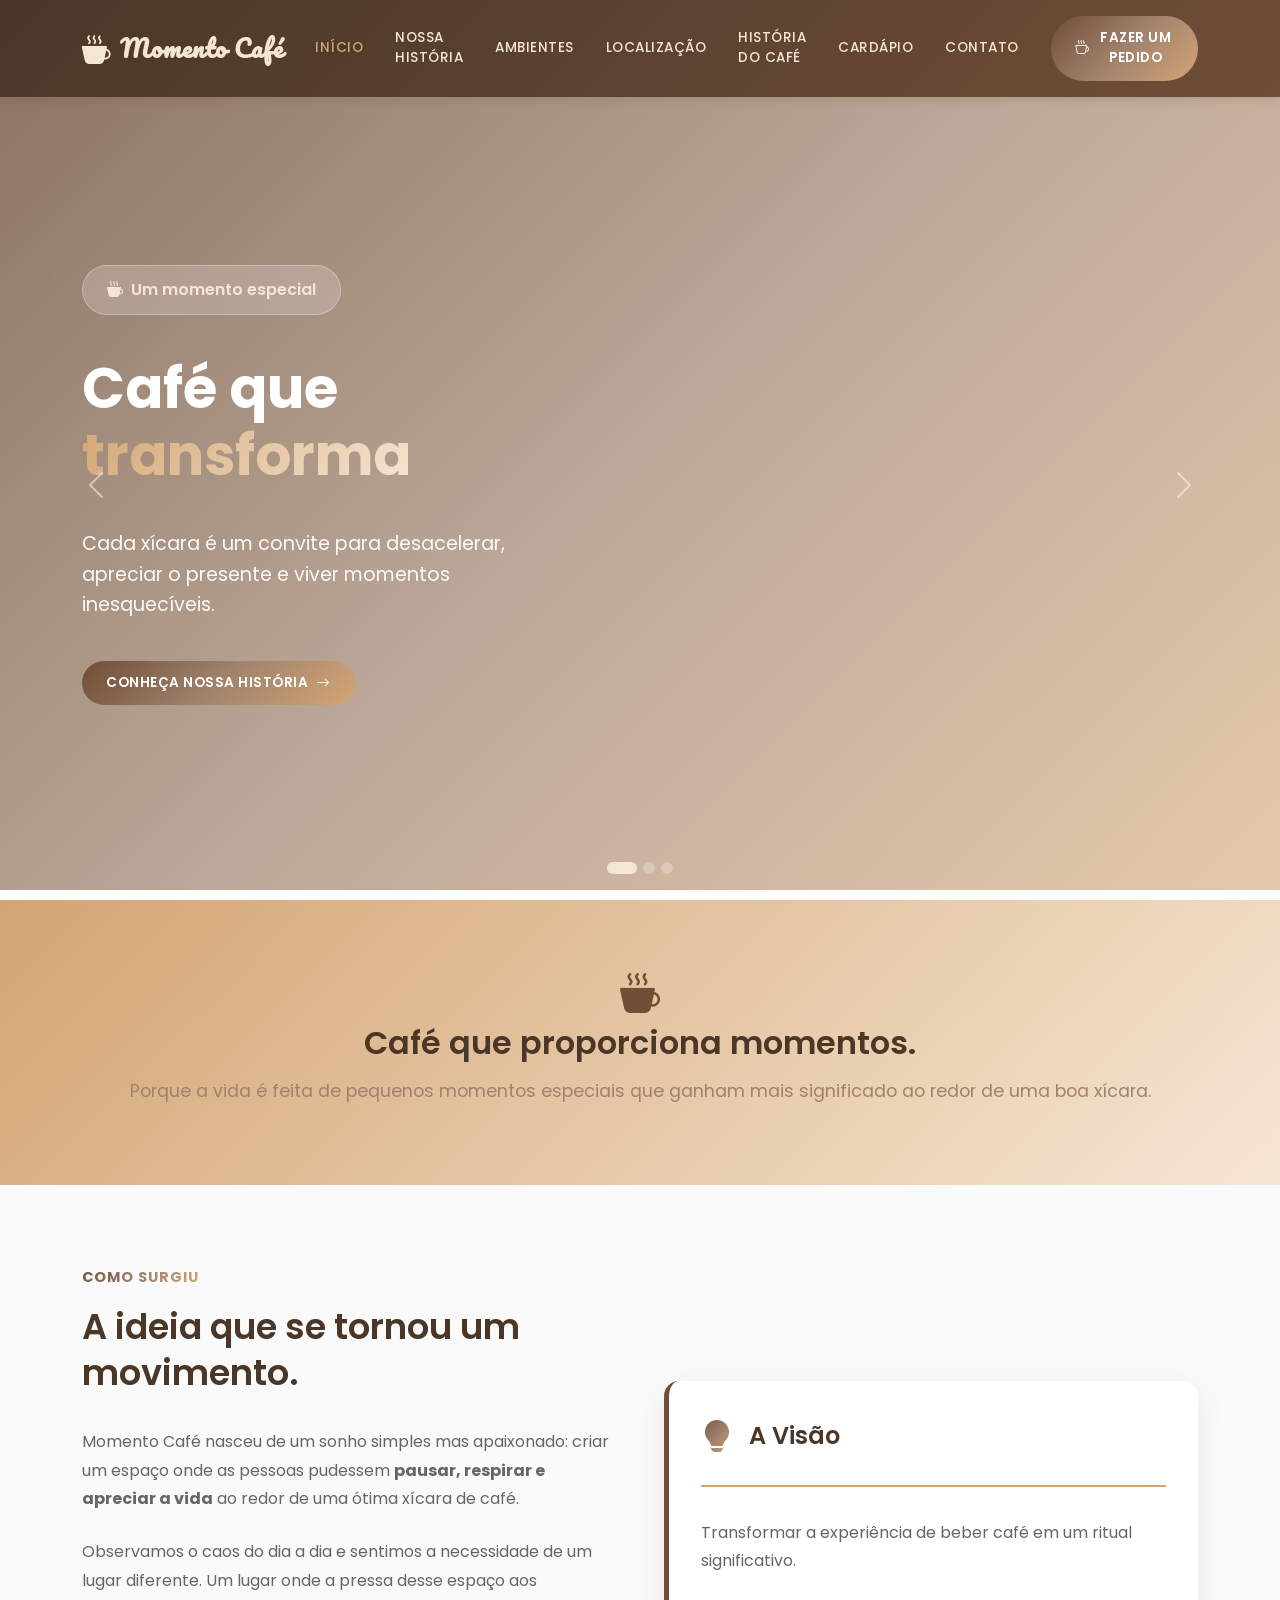
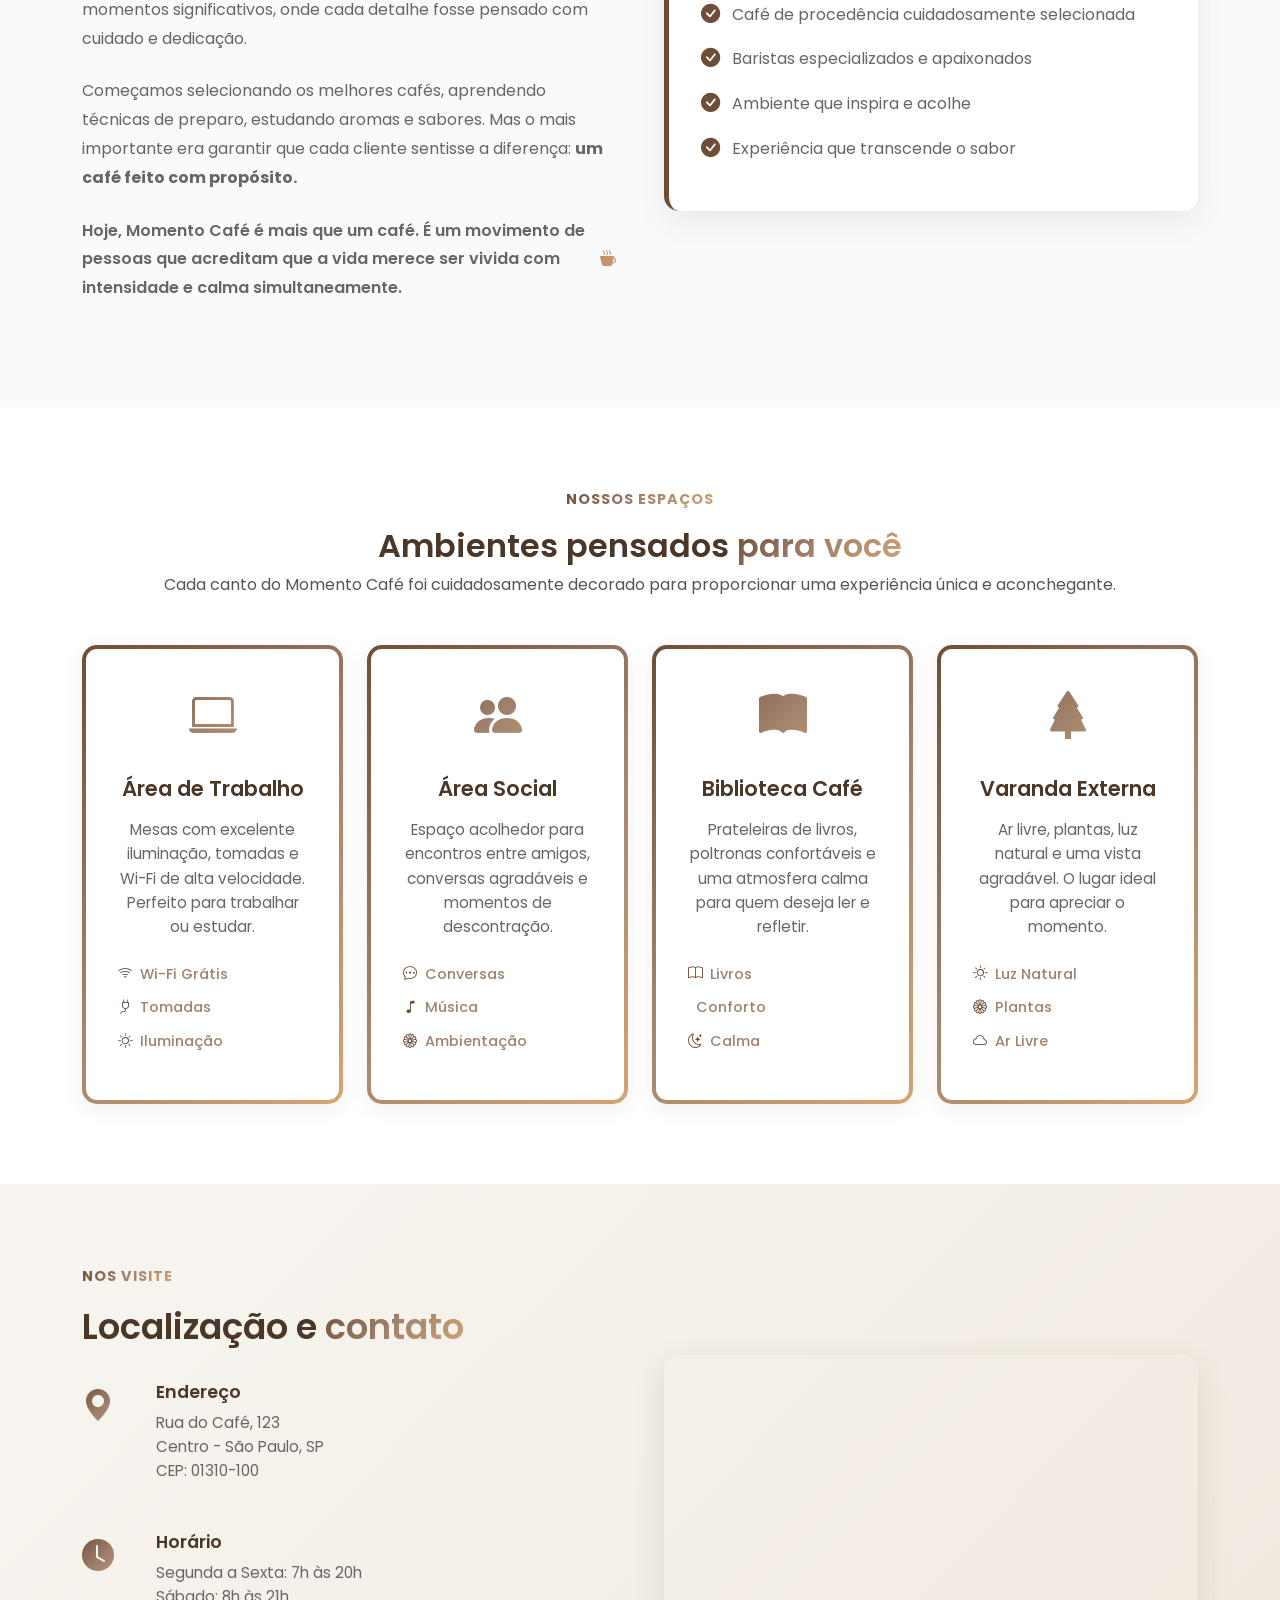
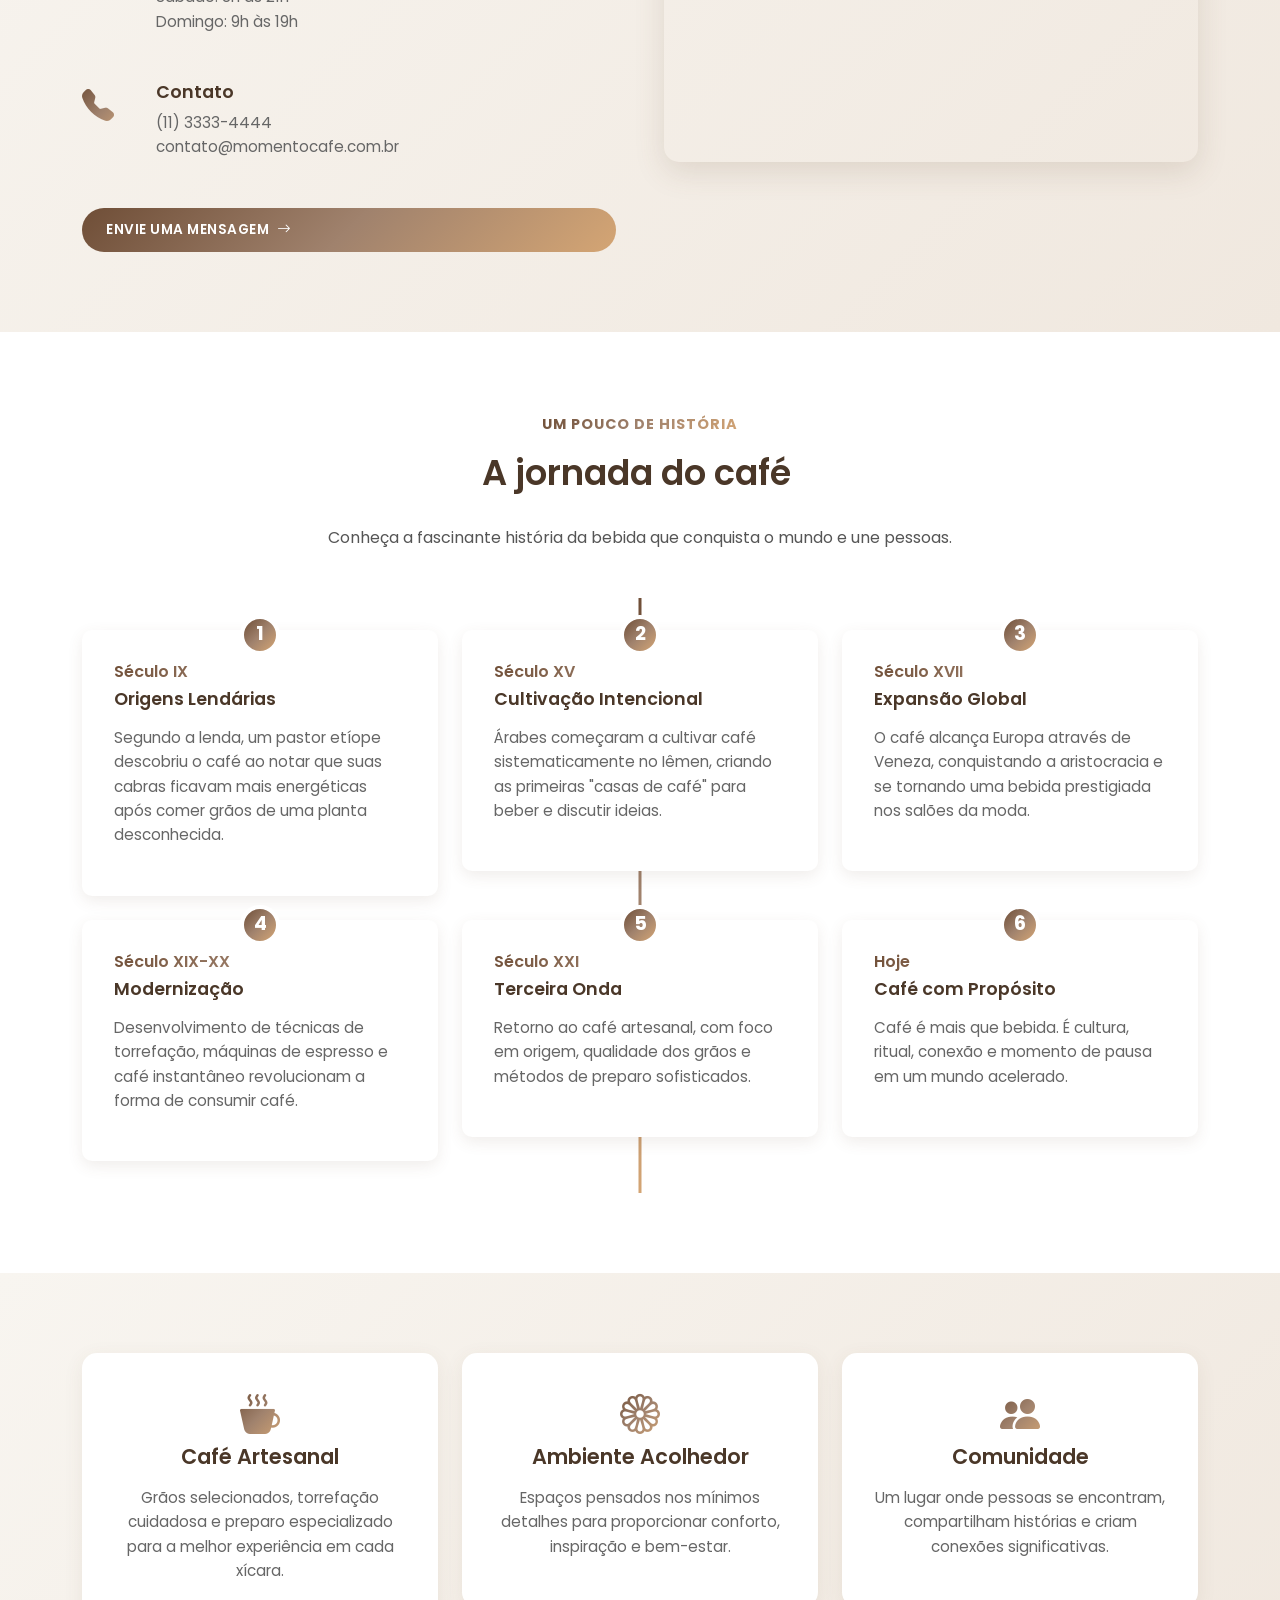
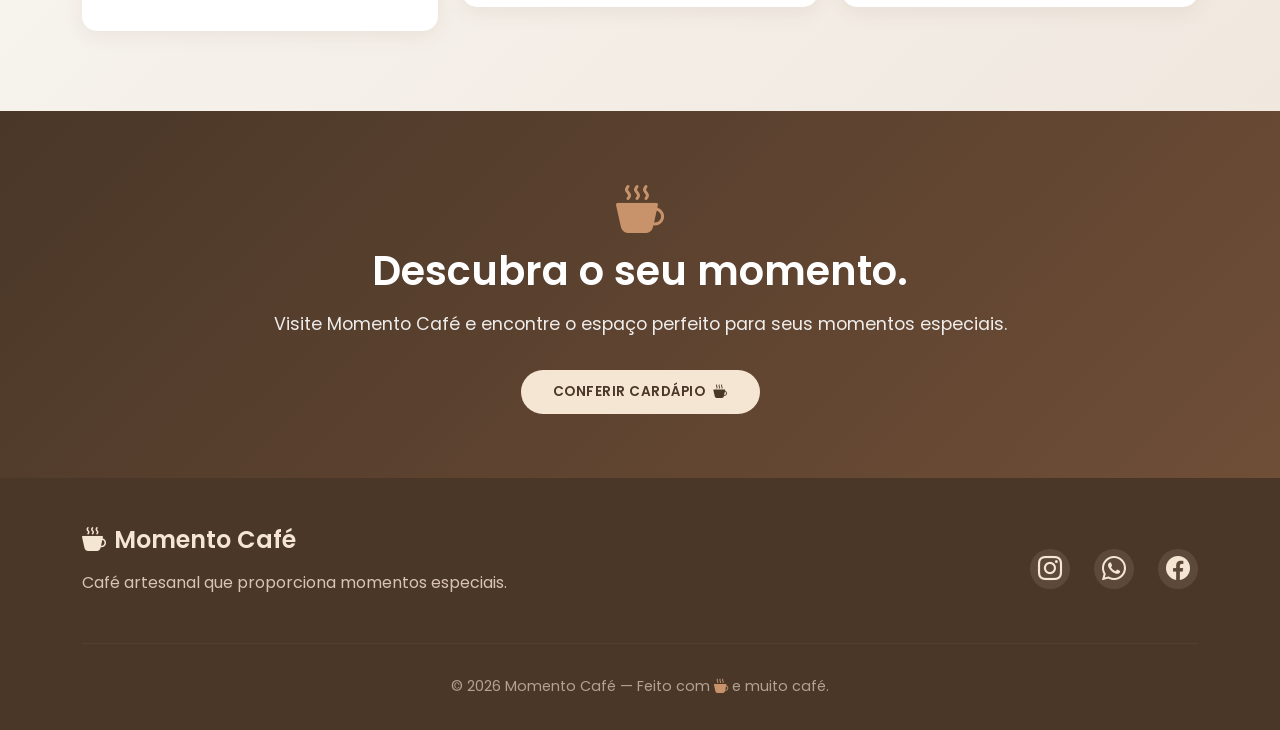
==== src/main/resources/index.html @ 9b279809 "Primeiro commit" ====
<!DOCTYPE html>
<html lang="pt-br">

<head>
  <meta charset="UTF-8">
  <meta name="viewport" content="width=device-width, initial-scale=1.0">
  <link rel="icon" type="image/png" href="../resources/static/img/logo_transparente.png">
  <title>Momento Café | Café Especial</title>

  <!-- Bootstrap -->
  <link href="https://cdn.jsdelivr.net/npm/bootstrap@5.3.8/dist/css/bootstrap.min.css" rel="stylesheet">

  <!-- Bootstrap Icons -->
  <link rel="stylesheet" href="https://cdn.jsdelivr.net/npm/bootstrap-icons@1.11.3/font/bootstrap-icons.min.css">

  <!-- Google Fonts -->
  <link rel="preconnect" href="https://fonts.googleapis.com">
  <link rel="preconnect" href="https://fonts.gstatic.com" crossorigin>

  <link href="https://fonts.googleapis.com/css2?family=Pacifico&family=Poppins:wght@300;400;500;600;700&display=swap"
    rel="stylesheet">

  <!-- CSS -->
  <link rel="stylesheet" href="../resources/static/css/style.css">
</head>

<body>

  <!-- ================= NAVBAR ================= -->

  <nav class="navbar navbar-expand-lg fixed-top navbar-cafe">
    <div class="container">

      <a class="navbar-brand" href="#">
        <i class="bi bi-cup-hot-fill"></i>
        Momento Café
      </a>

      <button class="navbar-toggler" type="button" data-bs-toggle="collapse" data-bs-target="#menu">

        <span class="navbar-toggler-icon"></span>

      </button>

      <div class="collapse navbar-collapse" id="menu">

        <ul class="navbar-nav ms-auto align-items-lg-center">

          <li class="nav-item">
            <a class="nav-link active" href="#inicio">
              Início
            </a>
          </li>

          <li class="nav-item">
            <a class="nav-link" href="#nossa-historia">
              Nossa História
            </a>
          </li>

          <li class="nav-item">
            <a class="nav-link" href="#ambientes">
              Ambientes
            </a>
          </li>

          <li class="nav-item">
            <a class="nav-link" href="#localizacao">
              Localização
            </a>
          </li>

          <li class="nav-item">
            <a class="nav-link" href="#historia-cafe">
              História do Café
            </a>
          </li>

          <li class="nav-item">
            <a class="nav-link" href="cardapio.html">
              Cardápio
            </a>
          </li>

          <li class="nav-item">
            <a class="nav-link" href="contato.html">
              Contato
            </a>
          </li>

        </ul>

        <a href="cardapio.html" class="btn btn-cafe ms-lg-3">
          <i class="bi bi-cup-hot"></i>
          Fazer um pedido
        </a>

      </div>

    </div>
  </nav>


  <!-- ================= CARROSSEL ================= -->

  <section id="inicio" class="hero hero-cafe">

    <div id="carouselMomento" class="carousel slide carousel-fade" data-bs-ride="carousel">

      <!-- Indicadores -->

      <div class="carousel-indicators">

        <button type="button" data-bs-target="#carouselMomento" data-bs-slide-to="0" class="active">
        </button>

        <button type="button" data-bs-target="#carouselMomento" data-bs-slide-to="1">
        </button>

        <button type="button" data-bs-target="#carouselMomento" data-bs-slide-to="2">
        </button>

      </div>


      <!-- Slides -->

      <div class="carousel-inner">

        <!-- SLIDE 1 -->

        <div class="carousel-item active slide-cafe-1">

          <div class="container">

            <div class="hero-content">

              <span class="mini-title">
                <i class="bi bi-cup-hot-fill"></i>
                Um momento especial
              </span>

              <h1>
                Café que
                <span>transforma</span>
              </h1>

              <p>
                Cada xícara é um convite para desacelerar,
                apreciar o presente e viver momentos
                inesquecíveis.
              </p>

              <a href="#nossa-historia" class="btn btn-cafe btn-lg">
                Conheça nossa história
                <i class="bi bi-arrow-right"></i>
              </a>

            </div>

          </div>

        </div>


        <!-- SLIDE 2 -->

        <div class="carousel-item slide-cafe-2">

          <div class="container">

            <div class="hero-content">

              <span class="mini-title">
                <i class="bi bi-leaf-fill"></i>
                Qualidade premium
              </span>

              <h1>
                Café artesanal
                <span>para você</span>
              </h1>

              <p>
                Grãos selecionados e torrefação perfeita
                para garantir a melhor experiência em
                cada gole.
              </p>

              <a href="cardapio.html" class="btn btn-cafe btn-lg">
                Ver cardápio
                <i class="bi bi-cup-hot"></i>
              </a>

            </div>

          </div>

        </div>


        <!-- SLIDE 3 -->

        <div class="carousel-item slide-cafe-3">

          <div class="container">

            <div class="hero-content">

              <span class="mini-title">
                <i class="bi bi-house-fill"></i>
                Ambiente aconchegante
              </span>

              <h1>
                Seu espaço
                <span>favorito</span>
              </h1>

              <p>
                Um lugar pensado para você trabalhar,
                encontrar amigos e apreciar um bom café
                em ambiente acolhedor.
              </p>

              <a href="#ambientes" class="btn btn-cafe btn-lg">
                Conheça nossos espaços
                <i class="bi bi-arrow-right"></i>
              </a>

            </div>

          </div>

        </div>

      </div>


      <!-- Controles -->

      <button class="carousel-control-prev" type="button" data-bs-target="#carouselMomento" data-bs-slide="prev">

        <span class="carousel-control-prev-icon"></span>

      </button>

      <button class="carousel-control-next" type="button" data-bs-target="#carouselMomento" data-bs-slide="next">

        <span class="carousel-control-next-icon"></span>

      </button>

    </div>

  </section>


  <!-- ================= FRASE ================= -->

  <section class="frase frase-cafe">

    <div class="container text-center">

      <i class="bi bi-cup-hot-fill heart-icon"></i>

      <h2>
        Café que proporciona momentos.
      </h2>

      <p>
        Porque a vida é feita de pequenos momentos especiais
        que ganham mais significado ao redor de uma boa xícara.
      </p>

    </div>

  </section>


  <!-- ================= COMO SURGIU A IDEIA ================= -->

  <section id="nossa-historia" class="como-surgiu">

    <div class="container">

      <div class="row align-items-center g-5">

        <div class="col-lg-6">

          <span class="section-title">
            Como surgiu
          </span>

          <h2>
            A ideia que se tornou
            um movimento.
          </h2>

          <p>
            Momento Café nasceu de um sonho simples mas apaixonado:
            criar um espaço onde as pessoas pudessem <strong>pausar,
              respirar e apreciar a vida</strong> ao redor de uma
            ótima xícara de café.
          </p>

          <p>
            Observamos o caos do dia a dia e sentimos a necessidade
            de um lugar diferente. Um lugar onde a pressa desse espaço
            aos momentos significativos, onde cada detalhe fosse
            pensado com cuidado e dedicação.
          </p>

          <p>
            Começamos selecionando os melhores cafés, aprendendo
            técnicas de preparo, estudando aromas e sabores. Mas o
            mais importante era garantir que cada cliente sentisse
            a diferença: <strong>um café feito com propósito.</strong>
          </p>

          <p class="historia-final">
            Hoje, Momento Café é mais que um café. É um movimento
            de pessoas que acreditam que a vida merece ser vivida
            com intensidade e calma simultaneamente.
            <i class="bi bi-cup-hot-fill"></i>
          </p>

        </div>


        <div class="col-lg-6">

          <div class="idea-card">

            <div class="idea-header">

              <i class="bi bi-lightbulb-fill"></i>

              <h3>A Visão</h3>

            </div>

            <div class="idea-content">

              <p>
                Transformar a experiência de beber café
                em um ritual significativo.
              </p>

              <ul class="idea-list">

                <li>
                  <i class="bi bi-check-circle-fill"></i>
                  Café de procedência cuidadosamente selecionada
                </li>

                <li>
                  <i class="bi bi-check-circle-fill"></i>
                  Baristas especializados e apaixonados
                </li>

                <li>
                  <i class="bi bi-check-circle-fill"></i>
                  Ambiente que inspira e acolhe
                </li>

                <li>
                  <i class="bi bi-check-circle-fill"></i>
                  Experiência que transcende o sabor
                </li>

              </ul>

            </div>

          </div>

        </div>

      </div>

    </div>

  </section>


  <!-- ================= AMBIENTES ================= -->

  <section id="ambientes" class="ambientes">

    <div class="container">

      <div class="text-center mb-5">

        <span class="section-title">
          Nossos espaços
        </span>

        <h2>
          Ambientes pensados
          <span>para você</span>
        </h2>

        <p>
          Cada canto do Momento Café foi cuidadosamente decorado
          para proporcionar uma experiência única e aconchegante.
        </p>

      </div>


      <div class="row g-4">

        <!-- AMBIENTE 1 -->

        <div class="col-md-6 col-lg-3">

          <div class="ambiente-card">

            <div class="ambiente-icon">
              <i class="bi bi-laptop"></i>
            </div>

            <h3>
              Área de Trabalho
            </h3>

            <p>
              Mesas com excelente iluminação, tomadas
              e Wi-Fi de alta velocidade. Perfeito para
              trabalhar ou estudar.
            </p>

            <ul class="ambiente-features">
              <li><i class="bi bi-wifi"></i> Wi-Fi Grátis</li>
              <li><i class="bi bi-plug"></i> Tomadas</li>
              <li><i class="bi bi-brightness-high"></i> Iluminação</li>
            </ul>

          </div>

        </div>


        <!-- AMBIENTE 2 -->

        <div class="col-md-6 col-lg-3">

          <div class="ambiente-card">

            <div class="ambiente-icon">
              <i class="bi bi-people-fill"></i>
            </div>

            <h3>
              Área Social
            </h3>

            <p>
              Espaço acolhedor para encontros entre amigos,
              conversas agradáveis e momentos de descontração.
            </p>

            <ul class="ambiente-features">
              <li><i class="bi bi-chat-dots"></i> Conversas</li>
              <li><i class="bi bi-music-note"></i> Música</li>
              <li><i class="bi bi-flower1"></i> Ambientação</li>
            </ul>

          </div>

        </div>


        <!-- AMBIENTE 3 -->

        <div class="col-md-6 col-lg-3">

          <div class="ambiente-card">

            <div class="ambiente-icon">
              <i class="bi bi-book-fill"></i>
            </div>

            <h3>
              Biblioteca Café
            </h3>

            <p>
              Prateleiras de livros, poltronas confortáveis
              e uma atmosfera calma para quem deseja ler
              e refletir.
            </p>

            <ul class="ambiente-features">
              <li><i class="bi bi-book"></i> Livros</li>
              <li><i class="bi bi-armchair"></i> Conforto</li>
              <li><i class="bi bi-moon-stars"></i> Calma</li>
            </ul>

          </div>

        </div>


        <!-- AMBIENTE 4 -->

        <div class="col-md-6 col-lg-3">

          <div class="ambiente-card">

            <div class="ambiente-icon">
              <i class="bi bi-tree-fill"></i>
            </div>

            <h3>
              Varanda Externa
            </h3>

            <p>
              Ar livre, plantas, luz natural e uma vista
              agradável. O lugar ideal para apreciar
              o momento.
            </p>

            <ul class="ambiente-features">
              <li><i class="bi bi-sun"></i> Luz Natural</li>
              <li><i class="bi bi-flower1"></i> Plantas</li>
              <li><i class="bi bi-cloud"></i> Ar Livre</li>
            </ul>

          </div>

        </div>

      </div>

    </div>

  </section>


  <!-- ================= LOCALIZAÇÃO ================= -->

  <section id="localizacao" class="localizacao">

    <div class="container">

      <div class="row align-items-center g-5">

        <div class="col-lg-6">

          <span class="section-title">
            Nos visite
          </span>

          <h2>
            Localização e
            <span>contato</span>
          </h2>

          <div class="localizacao-info">

            <div class="info-item">

              <div class="info-icon">
                <i class="bi bi-geo-alt-fill"></i>
              </div>

              <div class="info-content">

                <h4>Endereço</h4>

                <p>
                  Rua do Café, 123<br>
                  Centro - São Paulo, SP<br>
                  CEP: 01310-100
                </p>

              </div>

            </div>

            <div class="info-item">

              <div class="info-icon">
                <i class="bi bi-clock-fill"></i>
              </div>

              <div class="info-content">

                <h4>Horário</h4>

                <p>
                  Segunda a Sexta: 7h às 20h<br>
                  Sábado: 8h às 21h<br>
                  Domingo: 9h às 19h
                </p>

              </div>

            </div>

            <div class="info-item">

              <div class="info-icon">
                <i class="bi bi-telephone-fill"></i>
              </div>

              <div class="info-content">

                <h4>Contato</h4>

                <p>
                  (11) 3333-4444<br>
                  contato@momentocafe.com.br
                </p>

              </div>

            </div>

          </div>

          <a href="contato.html" class="btn btn-cafe mt-4">
            Envie uma mensagem
            <i class="bi bi-arrow-right"></i>
          </a>

        </div>

        <div class="col-lg-6">

          <div class="mapa-container">

            <iframe
              src="https://www.google.com/maps/embed?pb=!1m18!1m12!1m3!1d3657.1975310340857!2d-46.65396!3d-23.550520!2m3!1f0!2f0!3f0!3m2!1i1024!2i768!4f13.1!3m3!1m2!1s0x94ce59c8da0330ab%3A0x0!2sMomento%20Caf%C3%A9!5e0!3m2!1spt-BR!2sbr!4v1234567890123"
              width="100%" height="400" style="border:0; border-radius: 10px;" allowfullscreen="" loading="lazy"
              referrerpolicy="no-referrer-when-downgrade">
            </iframe>

          </div>

        </div>

      </div>

    </div>

  </section>


  <!-- ================= HISTÓRIA DO CAFÉ ================= -->

  <section id="historia-cafe" class="historia-cafe">

    <div class="container">

      <div class="text-center mb-5">

        <span class="section-title">
          Um pouco de história
        </span>

        <h2>
          A jornada do café
          <i class="bi bi-leaf-fill"></i>
        </h2>

        <p>
          Conheça a fascinante história da bebida que conquista
          o mundo e une pessoas.
        </p>

      </div>

      <div class="timeline-wrapper">
        <div class="timeline-line"></div>
        <div class="row g-4">

          <!-- TIMELINE ITEM 1 -->

          <div class="col-md-6 col-lg-4">

            <div class="timeline-item">

              <div class="timeline-number">1</div>

              <div class="timeline-content">

                <h3>Século IX</h3>

                <h4>Origens Lendárias</h4>

                <p>
                  Segundo a lenda, um pastor etíope
                  descobriu o café ao notar que suas
                  cabras ficavam mais energéticas após
                  comer grãos de uma planta desconhecida.
                </p>

              </div>

            </div>

          </div>

          <!-- TIMELINE ITEM 2 -->

          <div class="col-md-6 col-lg-4">

            <div class="timeline-item">

              <div class="timeline-number">2</div>

              <div class="timeline-content">

                <h3>Século XV</h3>

                <h4>Cultivação Intencional</h4>

                <p>
                  Árabes começaram a cultivar café
                  sistematicamente no Iêmen, criando
                  as primeiras "casas de café" para
                  beber e discutir ideias.
                </p>

              </div>

            </div>

          </div>

          <!-- TIMELINE ITEM 3 -->

          <div class="col-md-6 col-lg-4">

            <div class="timeline-item">

              <div class="timeline-number">3</div>

              <div class="timeline-content">

                <h3>Século XVII</h3>

                <h4>Expansão Global</h4>

                <p>
                  O café alcança Europa através de
                  Veneza, conquistando a aristocracia
                  e se tornando uma bebida prestigiada
                  nos salões da moda.
                </p>

              </div>

            </div>

          </div>

          <!-- TIMELINE ITEM 4 -->

          <div class="col-md-6 col-lg-4">

            <div class="timeline-item">

              <div class="timeline-number">4</div>

              <div class="timeline-content">

                <h3>Século XIX-XX</h3>

                <h4>Modernização</h4>

                <p>
                  Desenvolvimento de técnicas de
                  torrefação, máquinas de espresso
                  e café instantâneo revolucionam
                  a forma de consumir café.
                </p>

              </div>

            </div>

          </div>

          <!-- TIMELINE ITEM 5 -->

          <div class="col-md-6 col-lg-4">

            <div class="timeline-item">

              <div class="timeline-number">5</div>

              <div class="timeline-content">

                <h3>Século XXI</h3>

                <h4>Terceira Onda</h4>

                <p>
                  Retorno ao café artesanal, com foco
                  em origem, qualidade dos grãos e
                  métodos de preparo sofisticados.
                </p>

              </div>

            </div>

          </div>

          <!-- TIMELINE ITEM 6 -->

          <div class="col-md-6 col-lg-4">

            <div class="timeline-item">

              <div class="timeline-number">6</div>

              <div class="timeline-content">

                <h3>Hoje</h3>

                <h4>Café com Propósito</h4>

                <p>
                  Café é mais que bebida. É cultura,
                  ritual, conexão e momento de pausa
                  em um mundo acelerado.
                </p>

              </div>

            </div>

          </div>

        </div>
      </div>

    </div>

  </section>


  <!-- ================= DIFERENCIAL ================= -->

  <section class="diferencial diferencial-cafe">

    <div class="container">

      <div class="row text-center g-4">

        <div class="col-md-4">

          <div class="feature feature-cafe">

            <i class="bi bi-cup-hot-fill"></i>

            <h3>
              Café Artesanal
            </h3>

            <p>
              Grãos selecionados, torrefação cuidadosa
              e preparo especializado para a melhor
              experiência em cada xícara.
            </p>

          </div>

        </div>

        <div class="col-md-4">

          <div class="feature feature-cafe">

            <i class="bi bi-flower1"></i>

            <h3>
              Ambiente Acolhedor
            </h3>

            <p>
              Espaços pensados nos mínimos detalhes
              para proporcionar conforto, inspiração
              e bem-estar.
            </p>

          </div>

        </div>

        <div class="col-md-4">

          <div class="feature feature-cafe">

            <i class="bi bi-people-fill"></i>

            <h3>
              Comunidade
            </h3>

            <p>
              Um lugar onde pessoas se encontram,
              compartilham histórias e criam
              conexões significativas.
            </p>

          </div>

        </div>

      </div>

    </div>

  </section>


  <!-- ================= CTA ================= -->

  <section id="cta" class="cta cta-cafe">

    <div class="container text-center">

      <i class="bi bi-cup-hot-fill big-heart"></i>

      <h2>
        Descubra o seu momento.
      </h2>

      <p>
        Visite Momento Café e encontre o espaço perfeito
        para seus momentos especiais.
      </p>

      <a href="cardapio.html" class="btn btn-light btn-lg">
        Conferir cardápio
        <i class="bi bi-cup-hot-fill"></i>
      </a>

    </div>

  </section>


  <!-- ================= FOOTER ================= -->

  <footer>

    <div class="container">

      <div class="row align-items-center">

        <div class="col-md-6">

          <h3>
            <i class="bi bi-cup-hot-fill"></i>
            Momento Café
          </h3>

          <p>
            Café artesanal que proporciona momentos especiais.
          </p>

        </div>

        <div class="col-md-6 text-md-end">

          <div class="social">

            <a href="#">
              <i class="bi bi-instagram"></i>
            </a>

            <a href="#">
              <i class="bi bi-whatsapp"></i>
            </a>

            <a href="#">
              <i class="bi bi-facebook"></i>
            </a>

          </div>

        </div>

      </div>

      <hr>

      <p class="copyright">
        © 2026 Momento Café — Feito com
        <i class="bi bi-cup-hot-fill"></i>
        e muito café.
      </p>

    </div>

  </footer>


  <!-- Bootstrap JS -->

  <script src="https://cdn.jsdelivr.net/npm/bootstrap@5.3.8/dist/js/bootstrap.bundle.min.js">
  </script>

  <!-- Scripts -->
  <script src="../static/js/main.js"></script>

</body>

</html>
---- src/main/resources/static/css/style.css ----
/* ==================== VARIÁVEIS E ESTILOS GLOBAIS ==================== */

:root {
  /* Cores do Gradiente Café */
  --cafe-principal: #6F4E37;
  /* Café escuro */
  --cafe-claro: #A0826D;
  /* Café médio */
  --cafe-light: #D4A574;
  /* Café claro */
  --cream: #F5E6D3;
  /* Creme */
  --chocolate: #4A3728;
  /* Chocolate escuro */
  --accent: #C8936B;
  /* Tom quente de destaque */
  --success: #8B6F47;
  /* Verde café */

  /* Gradientes */
  --gradient-cafe: linear-gradient(135deg, #6F4E37 0%, #A0826D 50%, #D4A574 100%);
  --gradient-cafe-dark: linear-gradient(135deg, #4A3728 0%, #6F4E37 100%);
  --gradient-cafe-light: linear-gradient(135deg, #D4A574 0%, #F5E6D3 100%);
}

* {
  margin: 0;
  padding: 0;
  box-sizing: border-box;
}

body {
  font-family: 'Poppins', sans-serif;
  color: #333;
  background-color: #fff;
}

h1,
h2,
h3,
h4,
h5,
h6 {
  font-weight: 600;
  color: var(--chocolate);
}

span,
p {
  color: #555;
}

/* ==================== NAVBAR ==================== */

.navbar-cafe {
  background: var(--gradient-cafe-dark);
  padding: 1rem 0;
  box-shadow: 0 2px 10px rgba(107, 78, 55, 0.2);
}

.navbar-cafe .navbar-brand {
  color: var(--cream) !important;
  font-weight: 700;
  font-size: 1.5rem;
  font-family: 'Pacifico', cursive;
  letter-spacing: 1px;
  display: flex;
  align-items: center;
  gap: 0.5rem;
}

.navbar-cafe .navbar-brand i {
  font-size: 1.8rem;
}

.navbar-cafe .nav-link {
  color: var(--cream) !important;
  font-weight: 500;
  margin: 0 0.5rem;
  transition: all 0.3s ease;
  text-transform: uppercase;
  font-size: 0.85rem;
  letter-spacing: 0.5px;
}

.navbar-cafe .nav-link:hover,
.navbar-cafe .nav-link.active {
  color: var(--cafe-light) !important;
  text-shadow: 0 2px 4px rgba(0, 0, 0, 0.2);
}

.btn-cafe {
  background: var(--gradient-cafe);
  color: white;
  border: none;
  font-weight: 600;
  padding: 0.75rem 1.5rem;
  border-radius: 50px;
  transition: all 0.3s ease;
  text-transform: uppercase;
  font-size: 0.85rem;
  letter-spacing: 0.5px;
  display: flex;
  align-items: center;
  gap: 0.5rem;
}

.btn-cafe:hover {
  background: var(--gradient-cafe-dark);
  color: white;
  transform: translateY(-2px);
  box-shadow: 0 5px 15px rgba(107, 78, 55, 0.3);
}

.btn-cafe:focus {
  color: white;
  box-shadow: 0 0 0 0.2rem rgba(107, 78, 55, 0.25);
}

/* ==================== HERO / CARROSSEL ==================== */

.hero-cafe {
  min-height: 100vh;
  padding-top: 80px;
}

.slide-cafe-1 {
  background: linear-gradient(135deg,
      rgba(107, 78, 55, 0.8) 0%,
      rgba(160, 130, 109, 0.7) 50%,
      rgba(212, 165, 116, 0.6) 100%), url('https://images.unsplash.com/photo-1495521821757-a1efb6729352?ixlib=rb-4.0.3&auto=format&fit=crop&w=1200&q=80');
  background-size: cover;
  background-position: center;
  background-attachment: fixed;
}

.slide-cafe-2 {
  background: linear-gradient(135deg,
      rgba(74, 55, 40, 0.85) 0%,
      rgba(107, 78, 55, 0.75) 50%,
      rgba(160, 130, 109, 0.65) 100%), url('https://images.unsplash.com/photo-1506905925346-21bda4d32df4?ixlib=rb-4.0.3&auto=format&fit=crop&w=1200&q=80');
  background-size: cover;
  background-position: center;
  background-attachment: fixed;
}

.slide-cafe-3 {
  background: linear-gradient(135deg,
      rgba(212, 165, 116, 0.8) 0%,
      rgba(160, 130, 109, 0.7) 50%,
      rgba(107, 78, 55, 0.6) 100%), url('https://images.unsplash.com/photo-1511537190424-bbbab87ac5d3?ixlib=rb-4.0.3&auto=format&fit=crop&w=1200&q=80');
  background-size: cover;
  background-position: center;
  background-attachment: fixed;
}

.hero-content {
  display: flex;
  flex-direction: column;
  justify-content: center;
  align-items: flex-start;
  min-height: 90vh;
  color: white;
  gap: 1.5rem;
}

.hero-content .mini-title {
  background: rgba(255, 255, 255, 0.2);
  color: var(--cream);
  padding: 0.75rem 1.5rem;
  border-radius: 50px;
  font-weight: 600;
  display: inline-flex;
  align-items: center;
  gap: 0.5rem;
  backdrop-filter: blur(10px);
  border: 1px solid rgba(255, 255, 255, 0.3);
}

.hero-content h1 {
  font-size: 3.5rem;
  font-weight: 700;
  color: white;
  line-height: 1.2;
  margin: 1rem 0;
}

.hero-content h1 span {
  background: var(--gradient-cafe-light);
  -webkit-background-clip: text;
  -webkit-text-fill-color: transparent;
  background-clip: text;
  display: block;
}

.hero-content p {
  font-size: 1.2rem;
  color: rgba(255, 255, 255, 0.95);
  max-width: 500px;
  line-height: 1.6;
}

/* ==================== CARROSSEL INDICADORES ==================== */

.carousel-indicators [data-bs-target] {
  background-color: rgba(255, 255, 255, 0.5);
  border-radius: 50%;
  border: none;
  width: 12px;
  height: 12px;
  transition: all 0.3s ease;
}

.carousel-indicators [data-bs-target].active {
  background-color: var(--cream);
  width: 30px;
  border-radius: 50px;
}

/* ==================== FRASE ==================== */

.frase-cafe {
  background: var(--gradient-cafe-light);
  padding: 4rem 0;
  text-align: center;
  color: var(--chocolate);
}

.frase-cafe .heart-icon {
  font-size: 2.5rem;
  color: var(--cafe-principal);
  margin-bottom: 1rem;
}

.frase-cafe h2 {
  font-size: 2rem;
  margin-bottom: 1rem;
  color: var(--chocolate);
}

.frase-cafe p {
  font-size: 1.1rem;
  color: var(--cafe-claro);
}

/* ==================== SECTION TITLE ==================== */

.section-title {
  display: inline-block;
  background: var(--gradient-cafe);
  -webkit-background-clip: text;
  -webkit-text-fill-color: transparent;
  background-clip: text;
  font-weight: 700;
  text-transform: uppercase;
  letter-spacing: 1px;
  font-size: 0.9rem;
  margin-bottom: 1rem;
}

/* ==================== COMO SURGIU ==================== */

.como-surgiu {
  padding: 5rem 0;
  background-color: #fafafa;
}

.como-surgiu h2 {
  font-size: 2.2rem;
  margin-bottom: 2rem;
  line-height: 1.3;
}

.como-surgiu h2 span {
  background: var(--gradient-cafe);
  -webkit-background-clip: text;
  -webkit-text-fill-color: transparent;
  background-clip: text;
}

.como-surgiu p {
  font-size: 1rem;
  line-height: 1.8;
  margin-bottom: 1.5rem;
  color: #666;
}

.historia-final {
  font-size: 1.1rem;
  font-weight: 600;
  color: var(--cafe-principal);
  display: flex;
  align-items: center;
  gap: 0.5rem;
}

.historia-final i {
  color: var(--accent);
  animation: beat 1s infinite;
}

@keyframes beat {

  0%,
  100% {
    transform: scale(1);
  }

  50% {
    transform: scale(1.2);
  }
}

/* ==================== IDEA CARD ==================== */

.idea-card {
  background: white;
  border-radius: 15px;
  padding: 2rem;
  box-shadow: 0 10px 30px rgba(107, 78, 55, 0.1);
  border-left: 5px solid var(--cafe-principal);
  transition: all 0.3s ease;
}

.idea-card:hover {
  box-shadow: 0 15px 40px rgba(107, 78, 55, 0.15);
  transform: translateY(-5px);
}

.idea-header {
  display: flex;
  align-items: center;
  gap: 1rem;
  margin-bottom: 2rem;
  padding-bottom: 1.5rem;
  border-bottom: 2px solid var(--cafe-light);
}

.idea-header i {
  font-size: 2rem;
  background: var(--gradient-cafe);
  -webkit-background-clip: text;
  -webkit-text-fill-color: transparent;
  background-clip: text;
}

.idea-header h3 {
  margin: 0;
  font-size: 1.5rem;
}

.idea-content p {
  font-size: 1rem;
  margin-bottom: 1.5rem;
  color: #666;
}

.idea-list {
  list-style: none;
  padding: 0;
}

.idea-list li {
  display: flex;
  align-items: center;
  gap: 0.75rem;
  margin-bottom: 1rem;
  color: #666;
}

.idea-list i {
  color: var(--cafe-principal);
  font-size: 1.2rem;
}

/* ==================== AMBIENTES ==================== */

.ambientes {
  padding: 5rem 0;
  background: white;
}

.ambientes .text-center h2 span {
  background: var(--gradient-cafe);
  -webkit-background-clip: text;
  -webkit-text-fill-color: transparent;
  background-clip: text;
}

.ambiente-card {
  background: white;
  border-radius: 15px;
  padding: 2rem;
  text-align: center;
  box-shadow: 0 5px 20px rgba(107, 78, 55, 0.08);
  transition: all 0.3s ease;
  border-top: 4px solid transparent;
  background: linear-gradient(white, white) padding-box,
    var(--gradient-cafe) border-box;
  border: 4px solid transparent;
}

.ambiente-card:hover {
  box-shadow: 0 15px 40px rgba(107, 78, 55, 0.15);
  transform: translateY(-10px);
}

.ambiente-icon {
  font-size: 3rem;
  background: var(--gradient-cafe);
  -webkit-background-clip: text;
  -webkit-text-fill-color: transparent;
  background-clip: text;
  margin-bottom: 1.5rem;
}

.ambiente-card h3 {
  font-size: 1.3rem;
  margin-bottom: 1rem;
  color: var(--chocolate);
}

.ambiente-card p {
  font-size: 0.95rem;
  line-height: 1.6;
  margin-bottom: 1.5rem;
  color: #666;
}

.ambiente-features {
  list-style: none;
  padding: 0;
  display: flex;
  flex-direction: column;
  gap: 0.75rem;
}

.ambiente-features li {
  display: flex;
  align-items: center;
  gap: 0.5rem;
  color: var(--cafe-claro);
  font-size: 0.9rem;
  font-weight: 500;
}

.ambiente-features i {
  color: var(--cafe-principal);
}

/* ==================== LOCALIZAÇÃO ==================== */

.localizacao {
  padding: 5rem 0;
  background: linear-gradient(135deg, #f8f5f0 0%, #f0e8df 100%);
}

.localizacao h2 {
  font-size: 2.2rem;
  margin-bottom: 2rem;
  line-height: 1.3;
}

.localizacao h2 span {
  background: var(--gradient-cafe);
  -webkit-background-clip: text;
  -webkit-text-fill-color: transparent;
  background-clip: text;
}

.localizacao-info {
  display: flex;
  flex-direction: column;
  gap: 2rem;
  margin-bottom: 2rem;
}

.info-item {
  display: flex;
  gap: 1.5rem;
  align-items: flex-start;
}

.info-icon {
  font-size: 2rem;
  background: var(--gradient-cafe);
  -webkit-background-clip: text;
  -webkit-text-fill-color: transparent;
  background-clip: text;
  min-width: 50px;
}

.info-content h4 {
  font-size: 1.1rem;
  margin-bottom: 0.5rem;
  color: var(--chocolate);
}

.info-content p {
  font-size: 0.95rem;
  line-height: 1.6;
  color: #666;
}

.mapa-container {
  border-radius: 15px;
  overflow: hidden;
  box-shadow: 0 10px 30px rgba(107, 78, 55, 0.15);
}

/* ==================== HISTÓRIA DO CAFÉ ==================== */

.historia-cafe {
  padding: 5rem 0;
  background: white;
}

.historia-cafe .text-center h2 {
  font-size: 2.2rem;
  margin-bottom: 2rem;
}

.historia-cafe .text-center h2 i {
  background: var(--gradient-cafe);
  -webkit-background-clip: text;
  -webkit-text-fill-color: transparent;
  background-clip: text;
  margin-left: 0.5rem;
}

.timeline-wrapper {
  position: relative;
  padding: 2rem 0;
}

.timeline-line {
  position: absolute;
  top: 0;
  left: 50%;
  width: 3px;
  height: 100%;
  background: var(--gradient-cafe);
  transform: translateX(-50%);
  z-index: 0;
}

@media (max-width: 768px) {
  .timeline-line {
    left: 20px;
  }
}

.timeline-item {
  position: relative;
  padding: 2rem;
  background: white;
  border-radius: 10px;
  box-shadow: 0 5px 15px rgba(107, 78, 55, 0.1);
  transition: all 0.3s ease;
  z-index: 1;
}

.timeline-item:hover {
  box-shadow: 0 10px 25px rgba(107, 78, 55, 0.15);
  transform: translateY(-5px);
}

.timeline-number {
  position: absolute;
  top: -15px;
  left: 50%;
  transform: translateX(-50%);
  width: 40px;
  height: 40px;
  background: var(--gradient-cafe);
  color: white;
  border-radius: 50%;
  display: flex;
  align-items: center;
  justify-content: center;
  font-weight: 700;
  font-size: 1.2rem;
  border: 4px solid white;
  z-index: 2;
}

@media (max-width: 768px) {
  .timeline-number {
    left: 20px;
  }
}

.timeline-content h3 {
  font-size: 1rem;
  background: var(--gradient-cafe);
  -webkit-background-clip: text;
  -webkit-text-fill-color: transparent;
  background-clip: text;
  margin-bottom: 0.5rem;
}

.timeline-content h4 {
  font-size: 1.1rem;
  margin-bottom: 1rem;
  color: var(--chocolate);
}

.timeline-content p {
  font-size: 0.95rem;
  line-height: 1.6;
  color: #666;
}

/* ==================== DIFERENCIAL ==================== */

.diferencial-cafe {
  padding: 5rem 0;
  background: linear-gradient(135deg, #f8f5f0 0%, #f0e8df 100%);
}

.feature-cafe {
  padding: 2rem;
  border-radius: 15px;
  background: white;
  box-shadow: 0 5px 20px rgba(107, 78, 55, 0.08);
  transition: all 0.3s ease;
}

.feature-cafe:hover {
  box-shadow: 0 15px 40px rgba(107, 78, 55, 0.15);
  transform: translateY(-10px);
}

.feature-cafe i {
  font-size: 2.5rem;
  background: var(--gradient-cafe);
  -webkit-background-clip: text;
  -webkit-text-fill-color: transparent;
  background-clip: text;
  margin-bottom: 1rem;
}

.feature-cafe h3 {
  font-size: 1.3rem;
  margin-bottom: 1rem;
  color: var(--chocolate);
}

.feature-cafe p {
  font-size: 0.95rem;
  line-height: 1.6;
  color: #666;
}

/* ==================== CTA ==================== */

.cta-cafe {
  background: var(--gradient-cafe-dark);
  padding: 4rem 0;
  text-align: center;
  color: white;
}

.cta-cafe .big-heart {
  font-size: 3rem;
  color: var(--accent);
  margin-bottom: 1rem;
  animation: beat 1s infinite;
}

.cta-cafe h2 {
  font-size: 2.5rem;
  color: white;
  margin-bottom: 1rem;
}

.cta-cafe p {
  font-size: 1.1rem;
  color: rgba(255, 255, 255, 0.9);
  margin-bottom: 2rem;
}

.btn-light {
  background-color: var(--cream);
  color: var(--chocolate);
  border: none;
  font-weight: 600;
  padding: 0.75rem 2rem;
  border-radius: 50px;
  transition: all 0.3s ease;
  text-transform: uppercase;
  font-size: 0.85rem;
  letter-spacing: 0.5px;
  display: inline-flex;
  align-items: center;
  gap: 0.5rem;
}

.btn-light:hover {
  background-color: white;
  color: var(--cafe-principal);
  transform: translateY(-2px);
  box-shadow: 0 5px 15px rgba(0, 0, 0, 0.2);
}

/* ==================== FOOTER ==================== */

footer {
  background: var(--chocolate);
  color: var(--cream);
  padding: 3rem 0 1rem;
}

footer h3 {
  color: var(--cream);
  font-size: 1.5rem;
  margin-bottom: 1rem;
  display: flex;
  align-items: center;
  gap: 0.5rem;
}

footer p {
  color: rgba(255, 230, 211, 0.8);
}

footer hr {
  border-color: rgba(255, 230, 211, 0.2);
  margin: 2rem 0;
}

footer .social {
  display: flex;
  gap: 1.5rem;
  justify-content: flex-end;
}

footer .social a {
  color: var(--cream);
  font-size: 1.5rem;
  transition: all 0.3s ease;
  width: 40px;
  height: 40px;
  display: flex;
  align-items: center;
  justify-content: center;
  background: rgba(255, 230, 211, 0.1);
  border-radius: 50%;
}

footer .social a:hover {
  background: var(--cafe-principal);
  transform: translateY(-3px);
  color: var(--accent);
}

footer .copyright {
  text-align: center;
  color: rgba(255, 230, 211, 0.6);
  font-size: 0.9rem;
}

footer .copyright i {
  color: var(--accent);
}

/* ==================== RESPONSIVE ==================== */

@media (max-width: 768px) {
  .hero-content h1 {
    font-size: 2rem;
  }

  .hero-content p {
    font-size: 1rem;
  }

  .section-title {
    font-size: 0.8rem;
  }

  h2 {
    font-size: 1.8rem;
  }

  .frase-cafe h2 {
    font-size: 1.5rem;
  }

  .cta-cafe h2 {
    font-size: 1.8rem;
  }

  .timeline-line {
    display: none;
  }

  .timeline-number {
    position: relative;
    top: auto;
    left: auto;
    transform: none;
    margin-bottom: 1rem;
  }

  .navbar-cafe .nav-link {
    margin: 0.5rem 0;
  }
}

@media (max-width: 480px) {
  .hero-content h1 {
    font-size: 1.5rem;
  }

  .hero-content {
    min-height: 70vh;
  }

  .navbar-cafe .navbar-brand {
    font-size: 1.2rem;
  }

  .btn-cafe {
    padding: 0.5rem 1rem;
    font-size: 0.75rem;
  }

  footer .social {
    justify-content: center;
    margin-top: 1rem;
  }
}
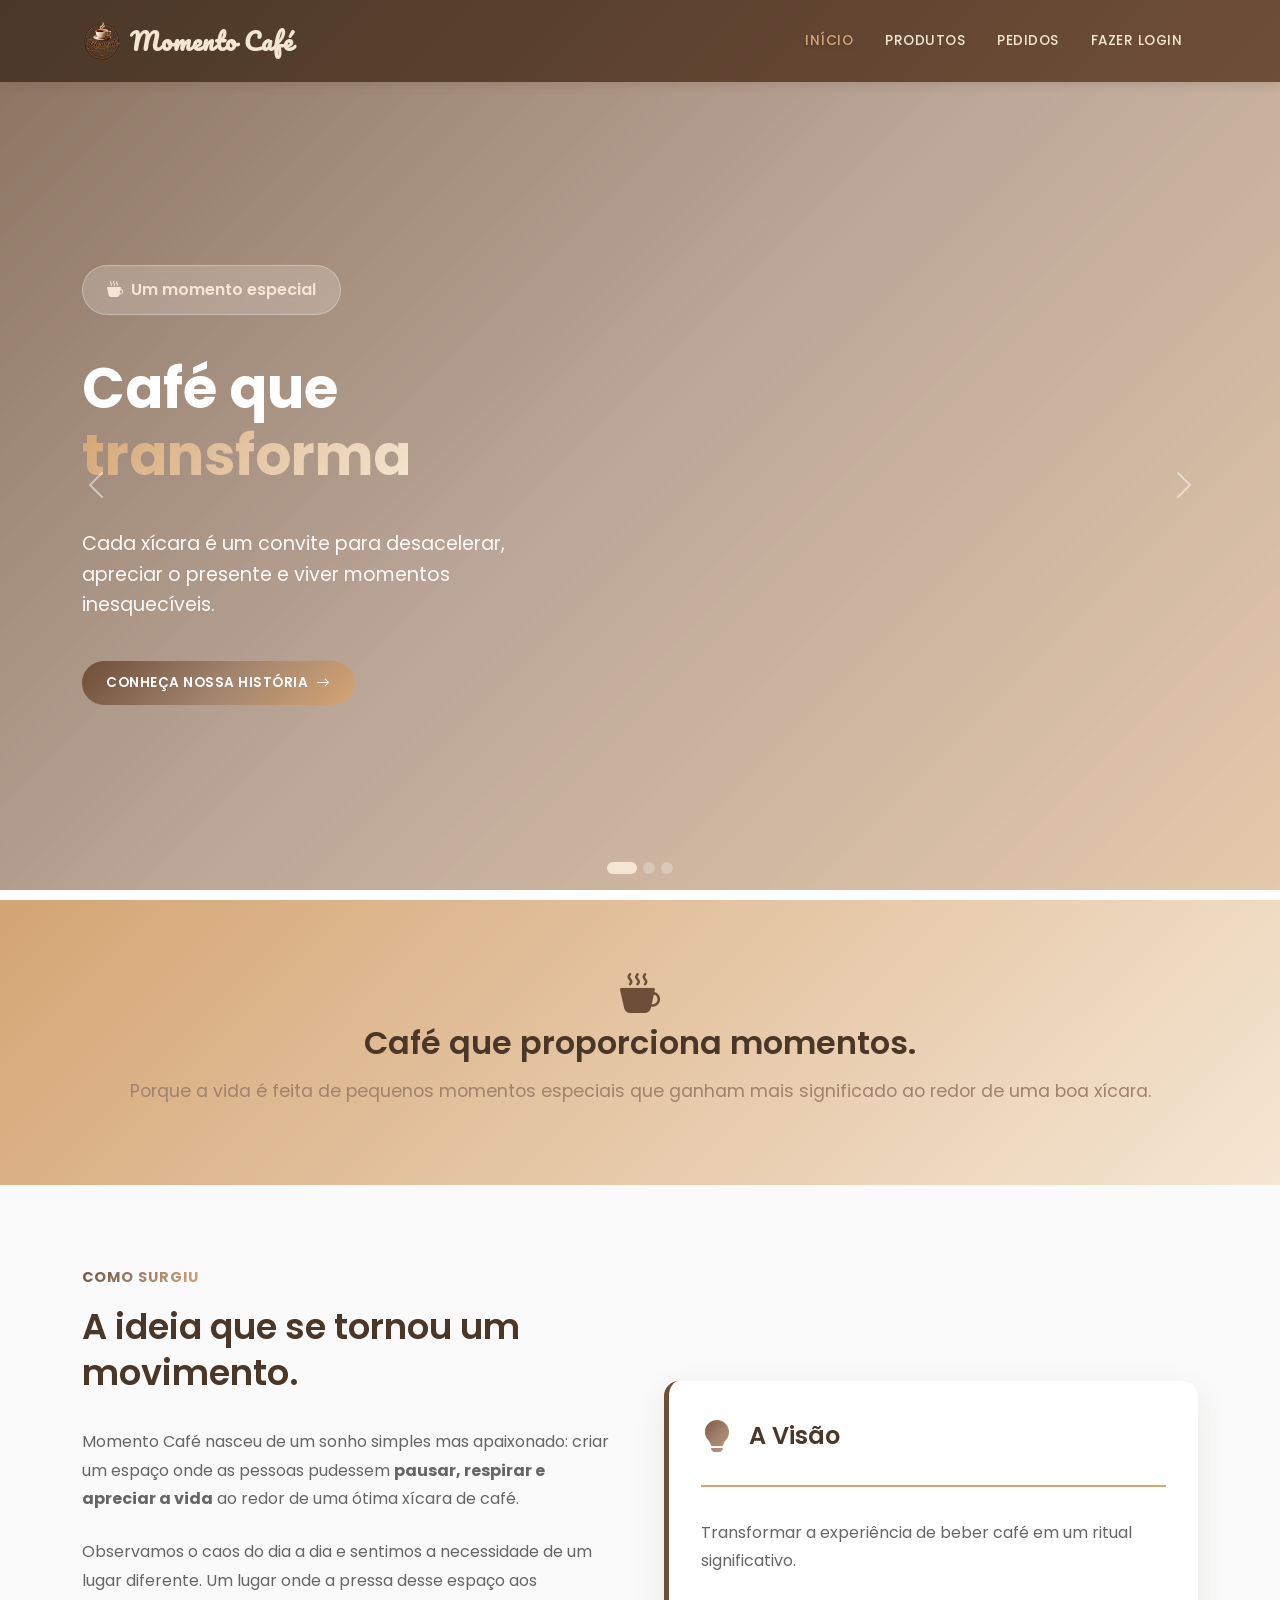
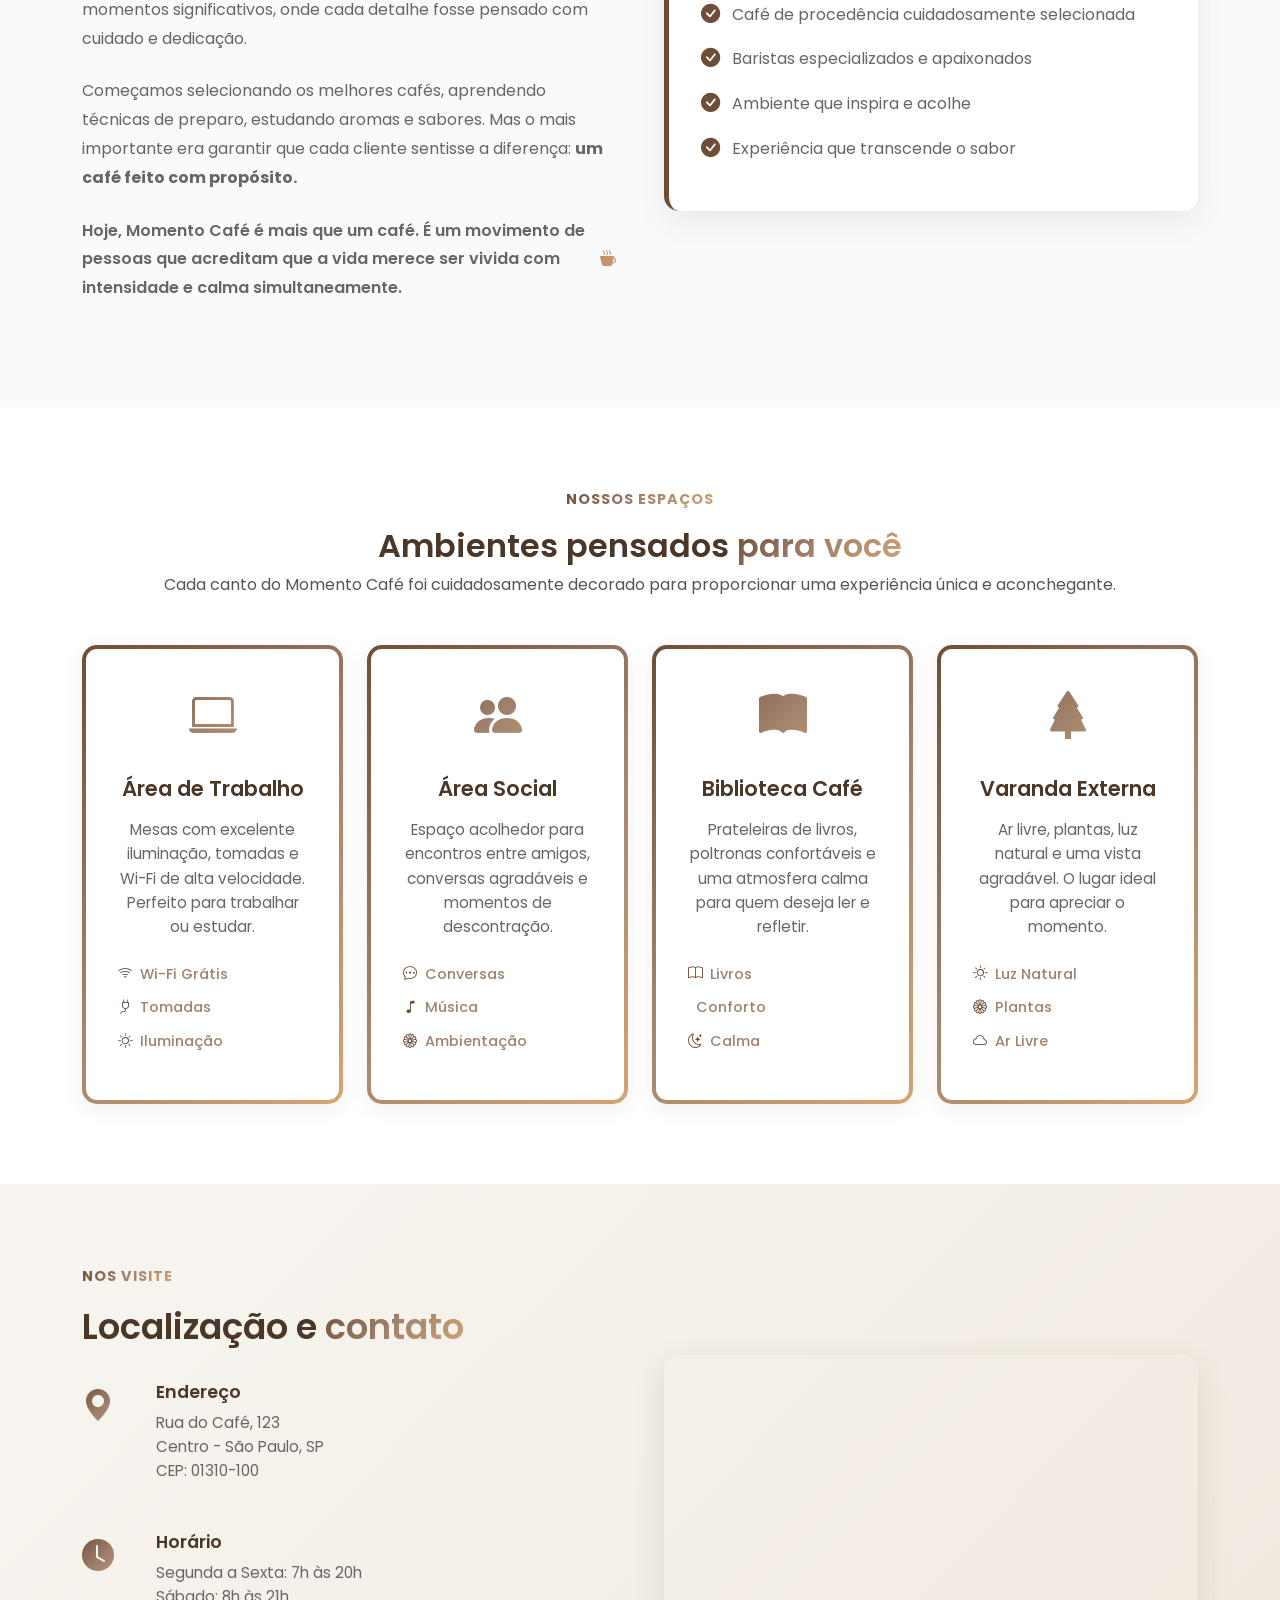
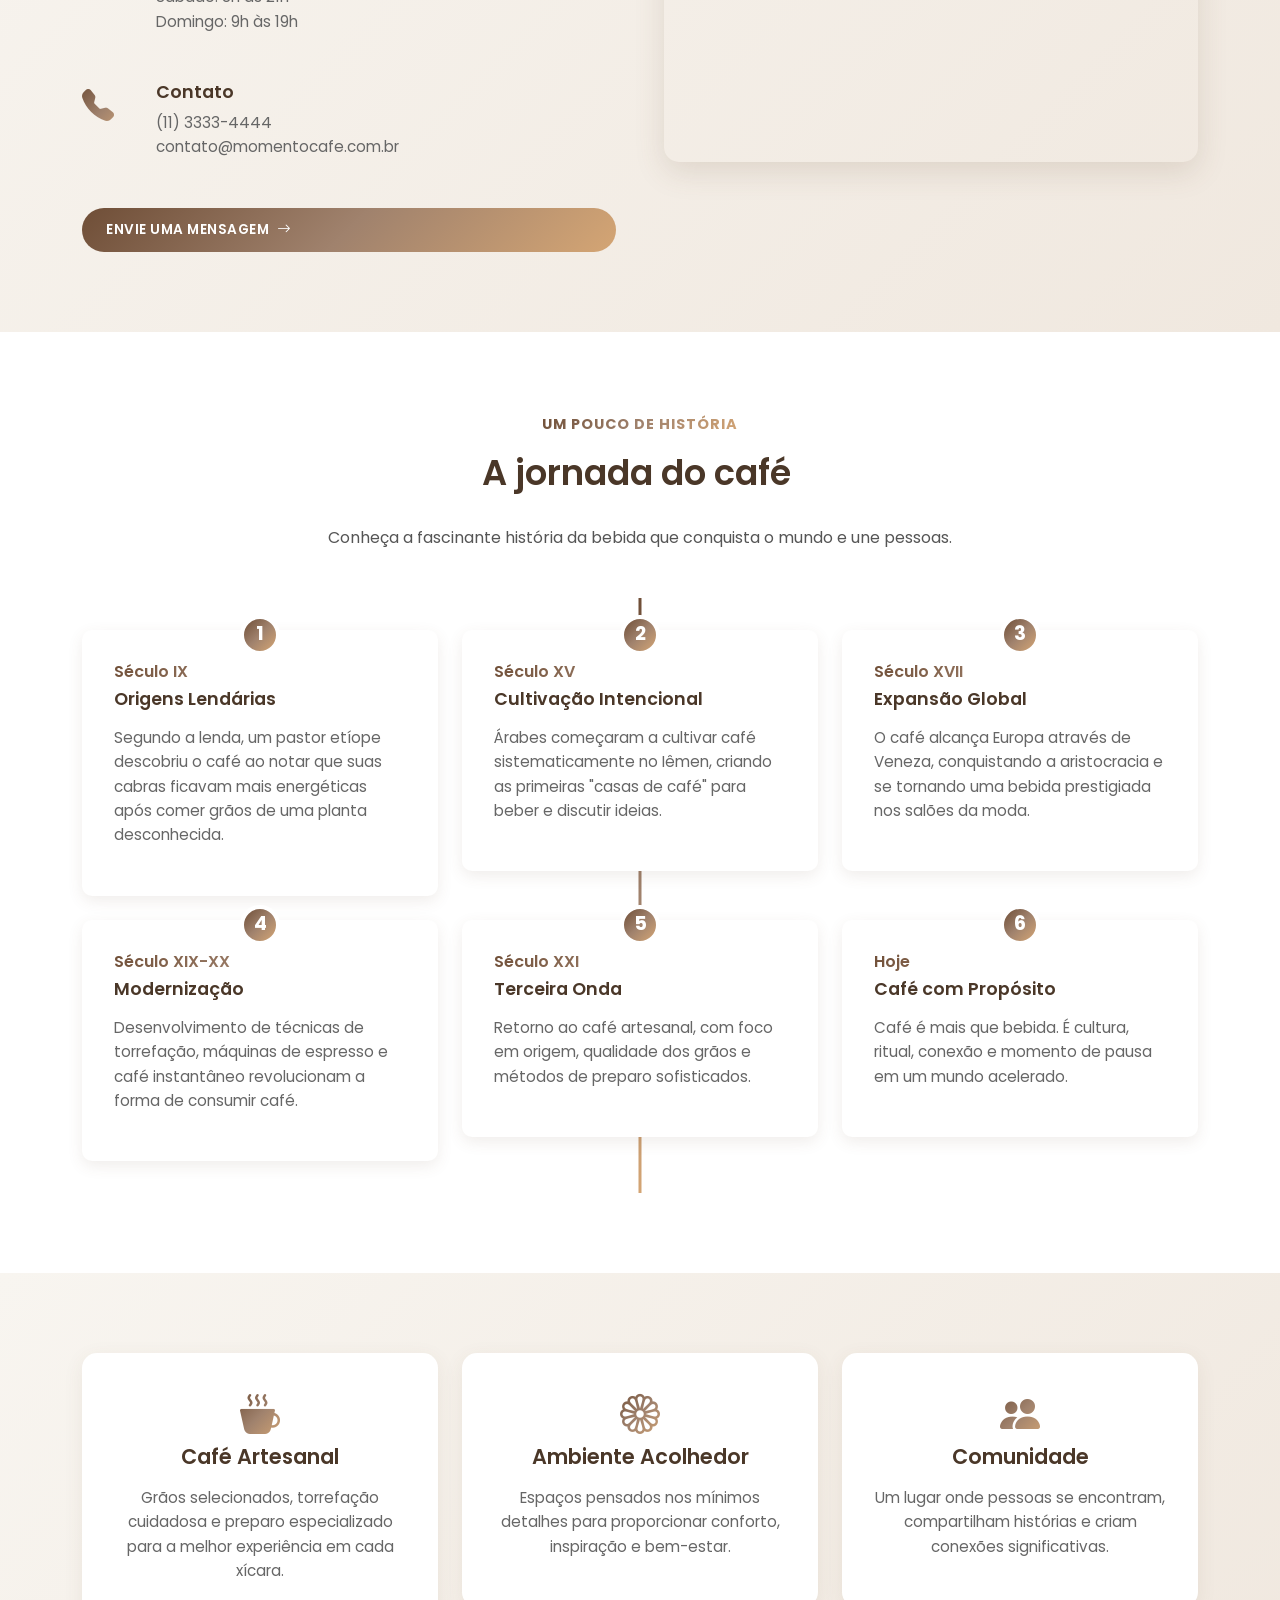
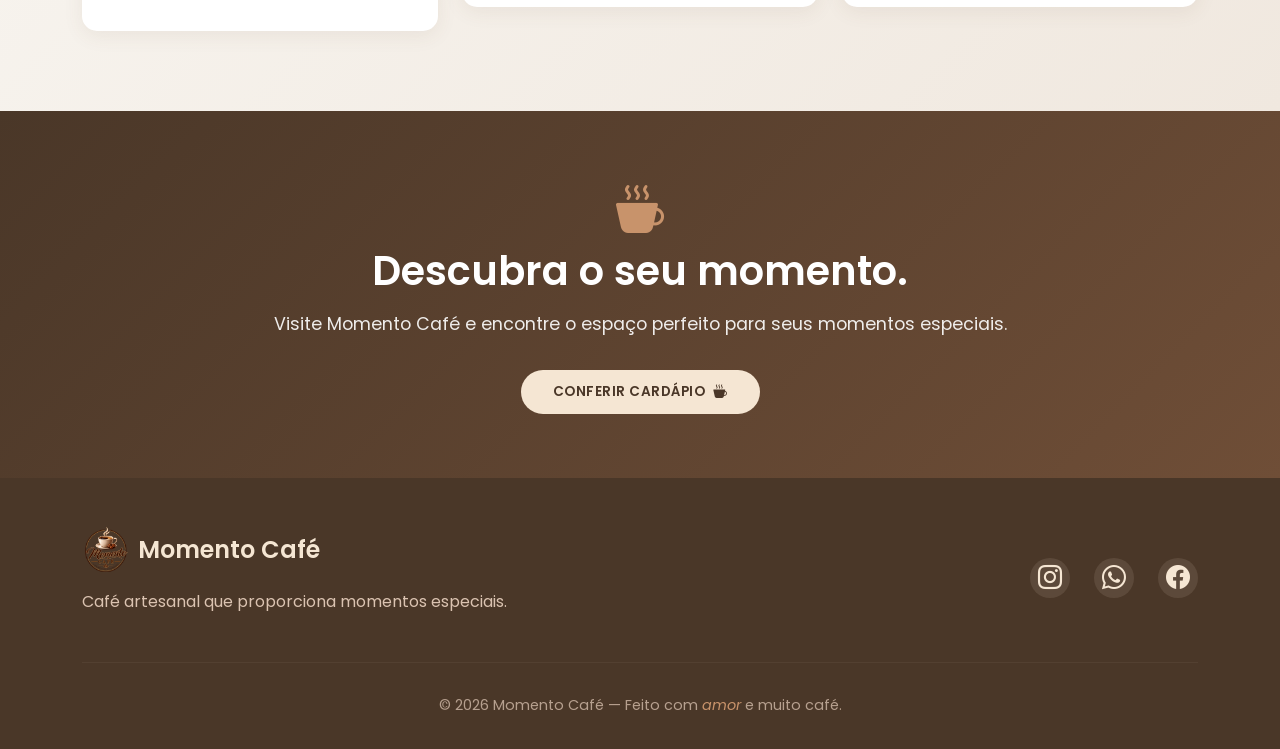
==== commit 218046fe: "Segundo Commit" ====
--- a/src/main/resources/index.html
+++ b/src/main/resources/index.html
@@ -31,8 +31,8 @@
   <nav class="navbar navbar-expand-lg fixed-top navbar-cafe">
     <div class="container">
 
-      <a class="navbar-brand" href="#">
-        <i class="bi bi-cup-hot-fill"></i>
+      <a class="navbar-brand d-flex align-items-center gap-2" href="../index.html">
+        <img src="../resources/static/img/logo_transparente.png" alt="Logo Momento Café" class="logo-marca">
         Momento Café
       </a>
 
@@ -53,46 +53,25 @@
           </li>
 
           <li class="nav-item">
-            <a class="nav-link" href="#nossa-historia">
-              Nossa História
+            <a class="nav-link" href="../resources/templates/produtos.html">
+              Produtos
             </a>
           </li>
 
           <li class="nav-item">
-            <a class="nav-link" href="#ambientes">
-              Ambientes
+            <a class="nav-link" href="../resources/templates/pedidos.html">
+              Pedidos
             </a>
           </li>
 
           <li class="nav-item">
-            <a class="nav-link" href="#localizacao">
-              Localização
+            <a class="nav-link" href="../resources/templates/login.html">
+              Fazer Login
             </a>
           </li>
-
-          <li class="nav-item">
-            <a class="nav-link" href="#historia-cafe">
-              História do Café
-            </a>
-          </li>
-
-          <li class="nav-item">
-            <a class="nav-link" href="cardapio.html">
-              Cardápio
-            </a>
-          </li>
-
-          <li class="nav-item">
-            <a class="nav-link" href="contato.html">
-              Contato
-            </a>
-          </li>
-
         </ul>
 
-        <a href="cardapio.html" class="btn btn-cafe ms-lg-3">
-          <i class="bi bi-cup-hot"></i>
-          Fazer um pedido
+
         </a>
 
       </div>
@@ -938,7 +917,7 @@
         para seus momentos especiais.
       </p>
 
-      <a href="cardapio.html" class="btn btn-light btn-lg">
+      <a href="../resources/templates/produtos.html" class="btn btn-light btn-lg">
         Conferir cardápio
         <i class="bi bi-cup-hot-fill"></i>
       </a>
@@ -958,8 +937,8 @@
 
         <div class="col-md-6">
 
-          <h3>
-            <i class="bi bi-cup-hot-fill"></i>
+          <h3 class="d-flex align-items-center gap-2">
+            <img src="../resources/static/img/logo_transparente.png" alt="Logo Momento Café" class="logo-marca logo-rodape">
             Momento Café
           </h3>
 
@@ -995,7 +974,7 @@
 
       <p class="copyright">
         © 2026 Momento Café — Feito com
-        <i class="bi bi-cup-hot-fill"></i>
+        <i>amor</i>
         e muito café.
       </p>
 
@@ -1009,8 +988,8 @@
   <script src="https://cdn.jsdelivr.net/npm/bootstrap@5.3.8/dist/js/bootstrap.bundle.min.js">
   </script>
 
-  <!-- Scripts -->
-  <script src="../static/js/main.js"></script>
+  <!-- Script -->
+  <script src="../resources/static/js/index.js"></script>
 
 </body>
 
--- a/src/main/resources/static/css/style.css
+++ b/src/main/resources/static/css/style.css
@@ -35,6 +35,18 @@
   background-color: #fff;
 }
 
+/* ---------- Logo da marca ---------- */
+
+.logo-marca {
+  height: 40px;
+  width: auto;
+  object-fit: contain;
+}
+
+.logo-rodape {
+  height: 48px;
+}
+
 h1,
 h2,
 h3,
@@ -703,6 +715,57 @@
   box-shadow: 0 5px 15px rgba(0, 0, 0, 0.2);
 }
 
+/* ==================== HERO DAS PÁGINAS INTERNAS ==================== */
+
+.page-hero {
+  background: linear-gradient(135deg,
+      rgba(74, 55, 40, 0.88) 0%,
+      rgba(107, 78, 55, 0.8) 50%,
+      rgba(160, 130, 109, 0.7) 100%), url('https://images.unsplash.com/photo-1495521821757-a1efb6729352?ixlib=rb-4.0.3&auto=format&fit=crop&w=1200&q=80');
+  background-size: cover;
+  background-position: center;
+  padding: 9rem 0 4rem;
+  color: white;
+}
+
+.page-hero .mini-title {
+  background: rgba(255, 255, 255, 0.2);
+  color: var(--cream);
+  padding: 0.6rem 1.25rem;
+  border-radius: 50px;
+  font-weight: 600;
+  display: inline-flex;
+  align-items: center;
+  gap: 0.5rem;
+  backdrop-filter: blur(10px);
+  border: 1px solid rgba(255, 255, 255, 0.3);
+}
+
+.page-hero h1 {
+  font-size: 3rem;
+  font-weight: 700;
+  color: white;
+  margin: 1.25rem 0 1rem;
+}
+
+.page-hero h1 span {
+  background: var(--gradient-cafe-light);
+  -webkit-background-clip: text;
+  -webkit-text-fill-color: transparent;
+  background-clip: text;
+}
+
+.page-hero p {
+  font-size: 1.1rem;
+  color: rgba(255, 255, 255, 0.95);
+  max-width: 560px;
+  line-height: 1.6;
+}
+
+.page-hero p strong {
+  color: var(--cafe-light);
+}
+
 /* ==================== FOOTER ==================== */
 
 footer {
@@ -806,6 +869,14 @@
   .navbar-cafe .nav-link {
     margin: 0.5rem 0;
   }
+
+  .page-hero {
+    padding: 7rem 0 3rem;
+  }
+
+  .page-hero h1 {
+    font-size: 2.2rem;
+  }
 }
 
 @media (max-width: 480px) {
@@ -830,4 +901,145 @@
     justify-content: center;
     margin-top: 1rem;
   }
+
+  /* =========================================
+   SEGURANÇA DO GERENTE
+========================================= */
+
+  .seguranca-titulo {
+    display: flex;
+    align-items: center;
+    gap: 14px;
+
+    padding: 18px;
+    margin: 25px 0;
+
+    background: #f5eee6;
+    border-radius: 14px;
+
+    border-left: 4px solid #6f4931;
+  }
+
+  .seguranca-titulo i {
+    font-size: 28px;
+    color: #6f4931;
+  }
+
+  .seguranca-titulo h5 {
+    margin: 0;
+    color: #4a3021;
+    font-weight: 600;
+  }
+
+  .seguranca-titulo p {
+    margin: 4px 0 0;
+    color: #806c5d;
+    font-size: 13px;
+  }
+
+
+  /* Opções */
+
+  .seguranca-opcoes {
+    display: flex;
+    flex-direction: column;
+    gap: 10px;
+  }
+
+  .opcao-seguranca {
+    display: flex;
+    align-items: flex-start;
+    gap: 10px;
+
+    padding: 13px 15px;
+
+    background: #faf7f3;
+
+    border: 1px solid #e4d8cc;
+    border-radius: 10px;
+
+    cursor: pointer;
+
+    transition: 0.25s;
+  }
+
+  .opcao-seguranca:hover {
+    background: #f1e7dc;
+    border-color: #b99a7d;
+  }
+
+  .opcao-seguranca input {
+    margin-top: 4px;
+    accent-color: #6f4931;
+  }
+
+  .opcao-seguranca span {
+    font-size: 14px;
+    line-height: 1.5;
+  }
+
+
+  /* Caixa de autorização */
+
+  .autorizacao-box {
+    padding: 16px;
+
+    background: #f5eee6;
+
+    border-radius: 12px;
+
+    border: 1px solid #e3d5c7;
+  }
+
+  .autorizacao-box .form-check-label {
+    font-size: 13px;
+    line-height: 1.6;
+  }
+
+
+  /* Mensagem */
+
+  .mensagem-login {
+    font-size: 14px;
+    font-weight: 600;
+  }
+
+  .mensagem-login.sucesso {
+    color: #397044;
+  }
+
+  .mensagem-login.erro {
+    color: #a43c3c;
+  }
+
+
+  /* Select */
+
+  .input-cafe select {
+    appearance: auto;
+    cursor: pointer;
+  }
+
+
+  /* Responsividade */
+
+  @media (max-width: 576px) {
+
+    .seguranca-titulo {
+      padding: 15px;
+    }
+
+    .seguranca-titulo h5 {
+      font-size: 16px;
+    }
+
+    .seguranca-titulo p {
+      font-size: 12px;
+    }
+
+    .opcao-seguranca {
+      font-size: 13px;
+    }
+
+  }
 }
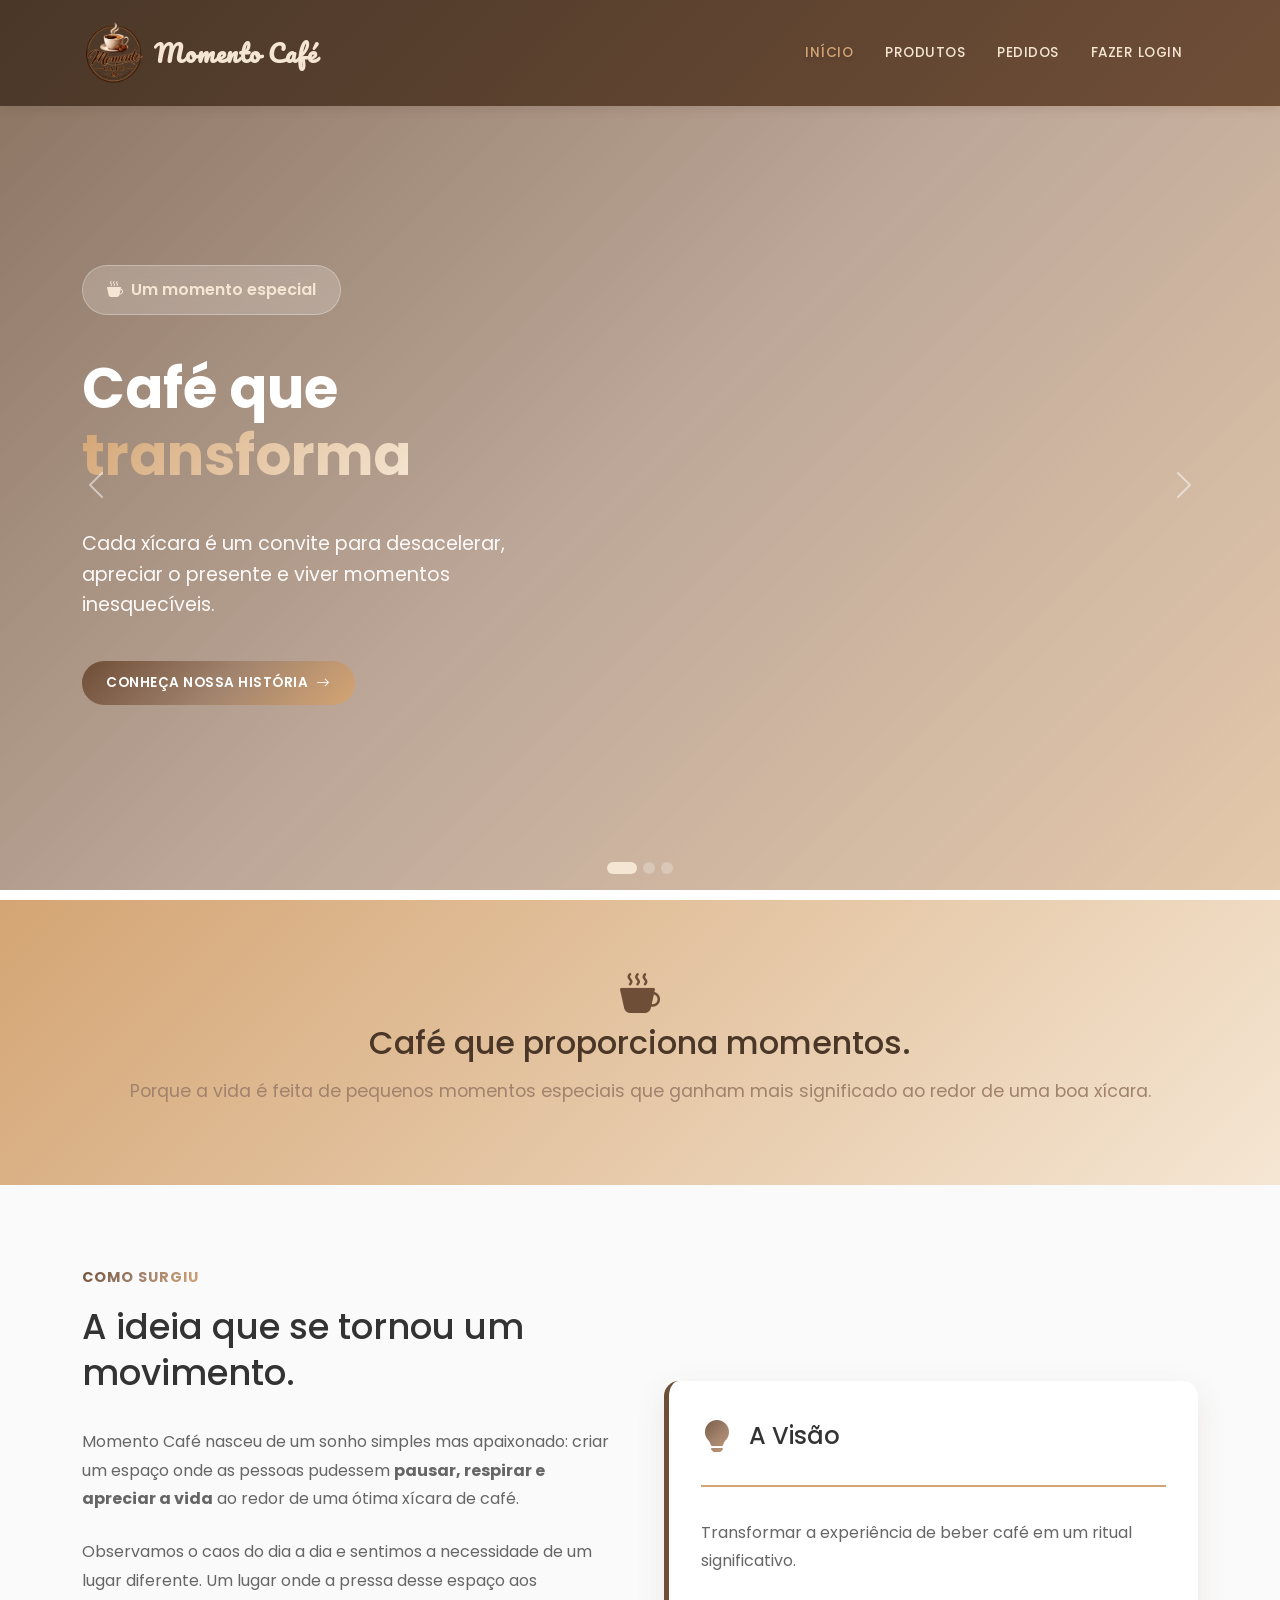
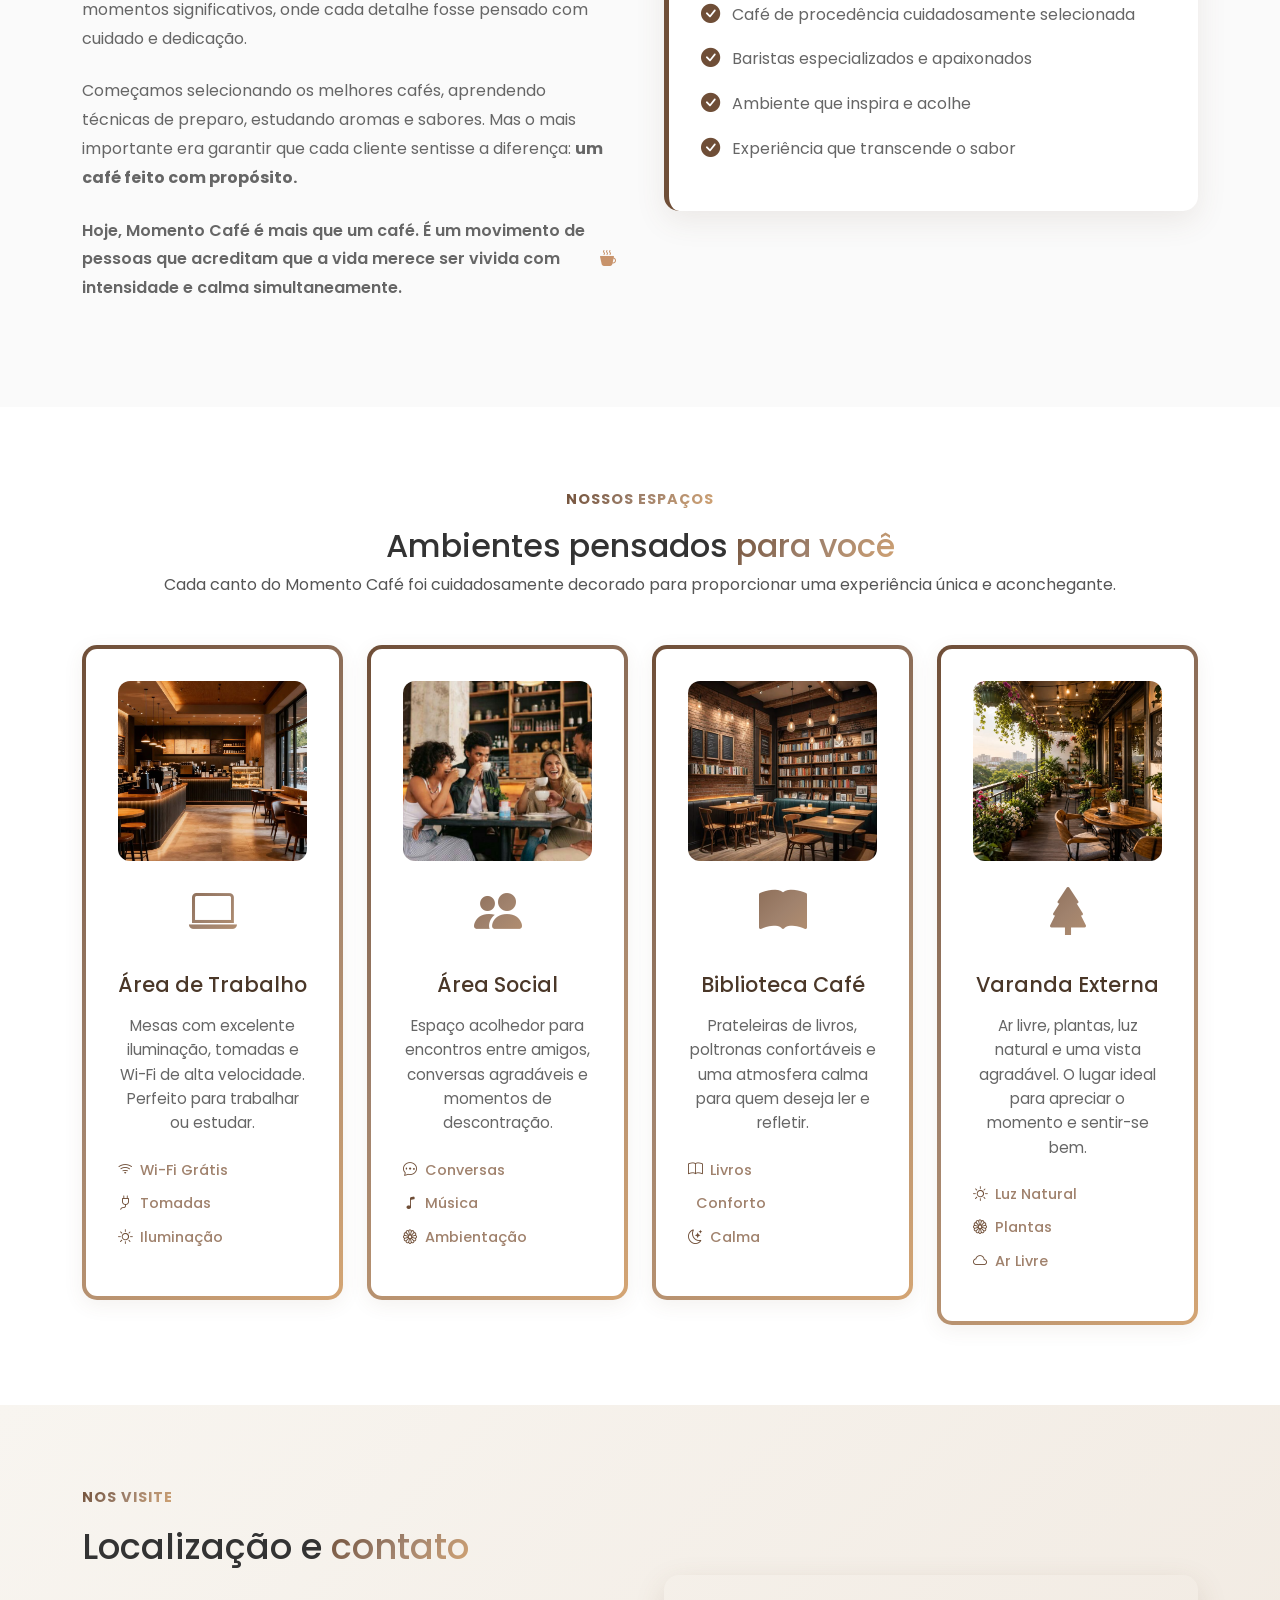
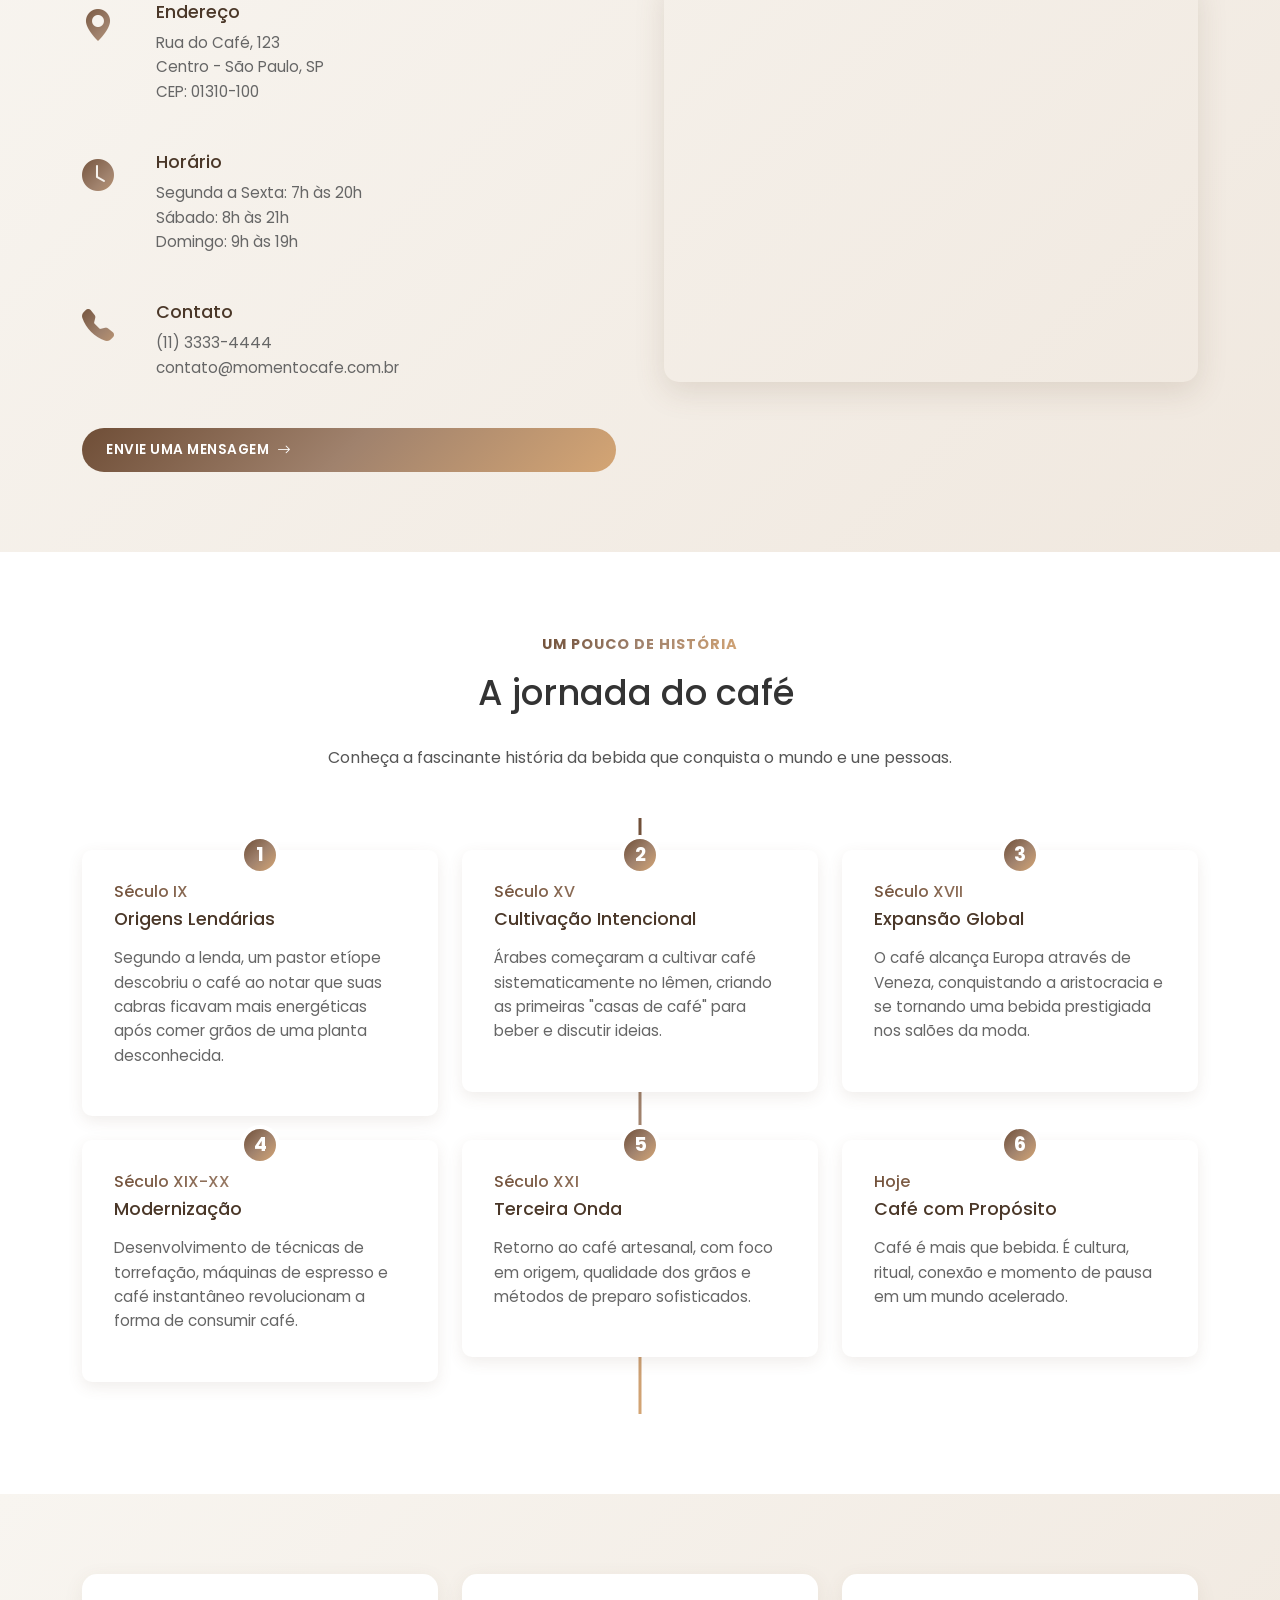
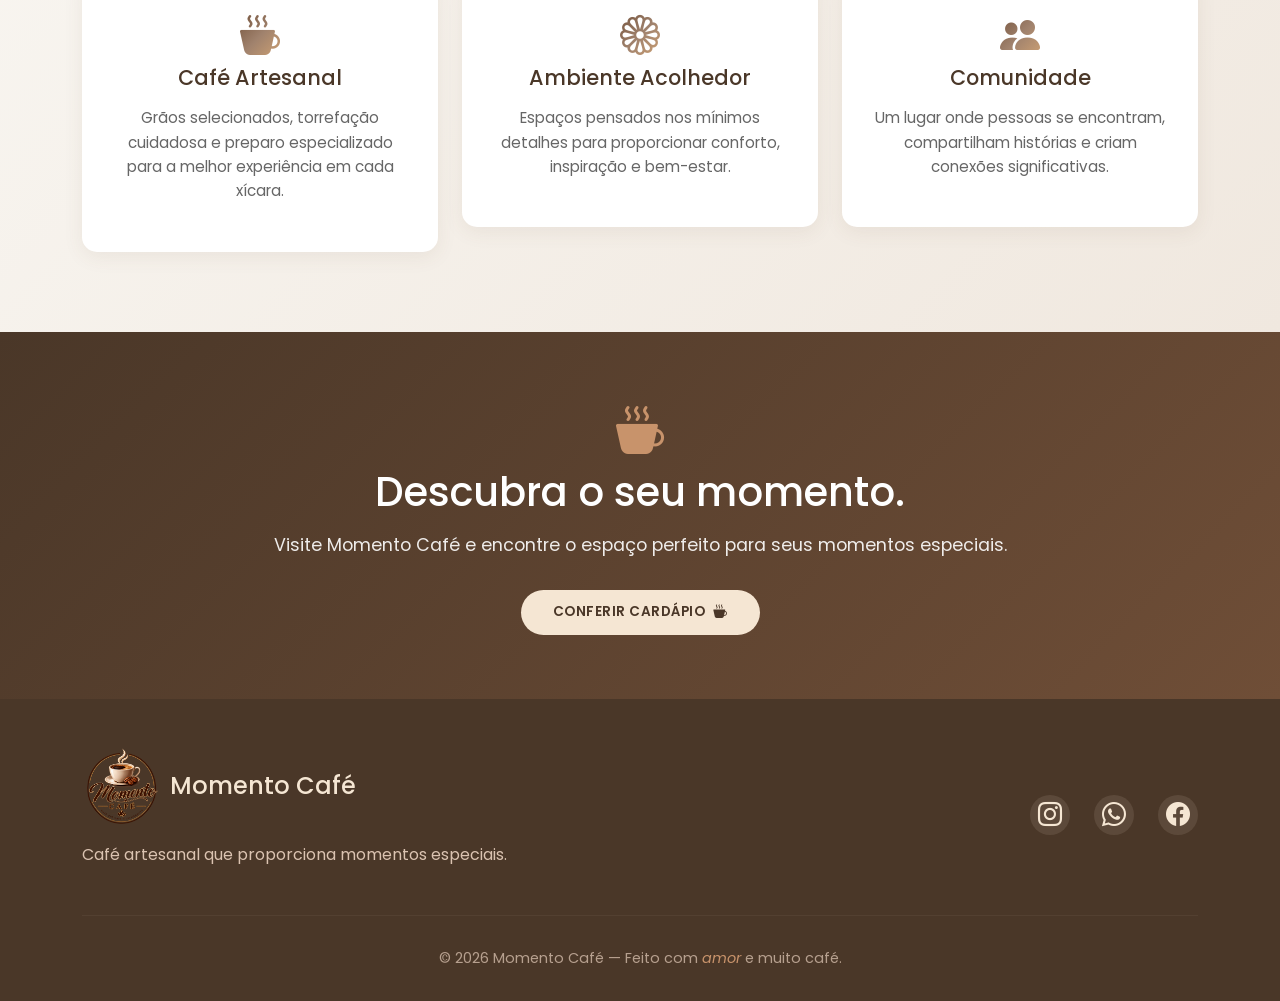
==== commit 3c3237c0: "o" ====
--- a/src/main/resources/index.html
+++ b/src/main/resources/index.html
@@ -69,10 +69,9 @@
               Fazer Login
             </a>
           </li>
+
         </ul>
 
-
-        </a>
 
       </div>
 
@@ -396,6 +395,8 @@
 
           <div class="ambiente-card">
 
+            <img src="../resources/static/img/ambiente.jpg" alt="Área de trabalho do Momento Café com mesas, tomadas e boa iluminação" class="ambiente-img" loading="lazy" style="width:100%;height:180px;object-fit:cover;border-radius:12px;margin-bottom:1rem;">
+
             <div class="ambiente-icon">
               <i class="bi bi-laptop"></i>
             </div>
@@ -427,6 +428,8 @@
 
           <div class="ambiente-card">
 
+            <img src="../resources/static/img/social.jpg" alt="Área social do Momento Café com mesas para encontros entre amigos" class="ambiente-img" loading="lazy" style="width:100%;height:180px;object-fit:cover;border-radius:12px;margin-bottom:1rem;">
+
             <div class="ambiente-icon">
               <i class="bi bi-people-fill"></i>
             </div>
@@ -457,6 +460,8 @@
 
           <div class="ambiente-card">
 
+            <img src="../resources/static/img/biblioteca.jpg" alt="Biblioteca Café com prateleiras de livros e poltronas confortáveis" class="ambiente-img" loading="lazy" style="width:100%;height:180px;object-fit:cover;border-radius:12px;margin-bottom:1rem;">
+
             <div class="ambiente-icon">
               <i class="bi bi-book-fill"></i>
             </div>
@@ -488,6 +493,8 @@
 
           <div class="ambiente-card">
 
+            <img src="../resources/static/img/varanda.jpg" alt="Varanda externa do Momento Café com plantas e luz natural" class="ambiente-img" loading="lazy" style="width:100%;height:180px;object-fit:cover;border-radius:12px;margin-bottom:1rem;">
+
             <div class="ambiente-icon">
               <i class="bi bi-tree-fill"></i>
             </div>
@@ -499,7 +506,7 @@
             <p>
               Ar livre, plantas, luz natural e uma vista
               agradável. O lugar ideal para apreciar
-              o momento.
+              o momento e sentir-se bem. 
             </p>
 
             <ul class="ambiente-features">
@@ -938,7 +945,8 @@
         <div class="col-md-6">
 
           <h3 class="d-flex align-items-center gap-2">
-            <img src="../resources/static/img/logo_transparente.png" alt="Logo Momento Café" class="logo-marca logo-rodape">
+            <img src="../resources/static/img/logo_transparente.png" alt="Logo Momento Café"
+              class="logo-marca logo-rodape">
             Momento Café
           </h3>
 
--- a/src/main/resources/static/css/style.css
+++ b/src/main/resources/static/css/style.css
@@ -37,25 +37,8 @@
 
 /* ---------- Logo da marca ---------- */
 
-.logo-marca {
-  height: 40px;
-  width: auto;
-  object-fit: contain;
-}
-
-.logo-rodape {
-  height: 48px;
-}
-
-h1,
-h2,
-h3,
-h4,
-h5,
-h6 {
-  font-weight: 600;
-  color: var(--chocolate);
-}
+.navbar-cafe .logo-marca { height: 64px; width: auto; }
+footer .logo-marca.logo-rodape { height: 80px; width: auto; }
 
 span,
 p {
@@ -1042,4 +1025,113 @@
     }
 
   }
+  /* =====================================================
+   ajustes.css — correções do Momento Café
+   Carregue DEPOIS de style.css e contato.css
+   ===================================================== */
+
+/* ---------- ÍCONES (Bootstrap Icons) ---------- */
+
+.bi {
+  display: inline-block;
+  font-style: normal;
+  line-height: 1;
+  vertical-align: -0.125em;
+}
+
+/* ---------- BANNERS / CARROSSEL DO INDEX ---------- */
+
+.hero-cafe .carousel-item {
+  min-height: 100vh;
+  background-color: #3e2a1e;          /* cor de reserva caso a imagem não carregue */
+  background-size: cover;
+  background-position: center;
+  background-repeat: no-repeat;
+  position: relative;
+}
+
+/* película escura para o texto ficar legível sobre a foto */
+.hero-cafe .carousel-item::before {
+  content: "";
+  position: absolute;
+  inset: 0;
+  background: linear-gradient(90deg, rgba(36, 22, 14, .82) 0%, rgba(36, 22, 14, .45) 60%, rgba(36, 22, 14, .2) 100%);
+  z-index: 1;
+}
+
+.hero-cafe .carousel-item > .container {
+  position: relative;
+  z-index: 2;
+  min-height: 100vh;
+  display: flex;
+  align-items: center;
+  padding-top: 90px;                  /* espaço da navbar fixa */
+  padding-bottom: 70px;               /* espaço dos indicadores */
+}
+
+.hero-cafe .hero-content {
+  max-width: 620px;
+  color: #fff;
+}
+
+.hero-cafe .carousel-indicators { z-index: 3; }
+.hero-cafe .carousel-control-prev,
+.hero-cafe .carousel-control-next { z-index: 3; }
+
+@media (max-width: 767.98px) {
+  .hero-cafe .carousel-item,
+  .hero-cafe .carousel-item > .container { min-height: 85vh; }
+}
+
+/* ---------- ÍCONES DA PÁGINA DE CONTATO ---------- */
+
+.pagina-contato .info-lista { display: grid; gap: 1rem; margin-bottom: 1.5rem; }
+
+.pagina-contato .info-card {
+  display: flex;
+  align-items: center;
+  gap: 1rem;
+}
+
+.pagina-contato .info-icon {
+  flex: 0 0 52px;
+  width: 52px;
+  height: 52px;
+  display: flex;
+  align-items: center;
+  justify-content: center;
+  border-radius: 50%;
+  background: #6f4e37;
+  color: #fff;
+  font-size: 1.35rem;
+}
+
+.pagina-contato .info-card h3 { font-size: 1rem; margin: 0 0 .15rem; }
+.pagina-contato .info-card p  { margin: 0; }
+
+/* ícone dentro dos campos do formulário */
+.pagina-contato .campo-cafe { position: relative; }
+
+.pagina-contato .campo-cafe > i {
+  position: absolute;
+  left: 16px;
+  top: 50%;
+  transform: translateY(-50%);
+  color: #a9805b;
+  font-size: 1.05rem;
+  z-index: 3;
+  pointer-events: none;
+}
+
+.pagina-contato .campo-cafe .form-control,
+.pagina-contato .campo-cafe .form-select { padding-left: 2.75rem; }
+
+.pagina-contato .campo-textarea > i { top: 20px; transform: none; }
+
+/* título da caixa de horários e status da loja */
+.pagina-contato .horarios-topo h3 i { margin-right: .4rem; }
+.pagina-contato .status-loja i { font-size: .6rem; margin-right: .3rem; }
+
+/* ícone do aviso de sucesso */
+.pagina-contato .contato-sucesso > i { font-size: 4rem; color: #3f8f5a; }
 }
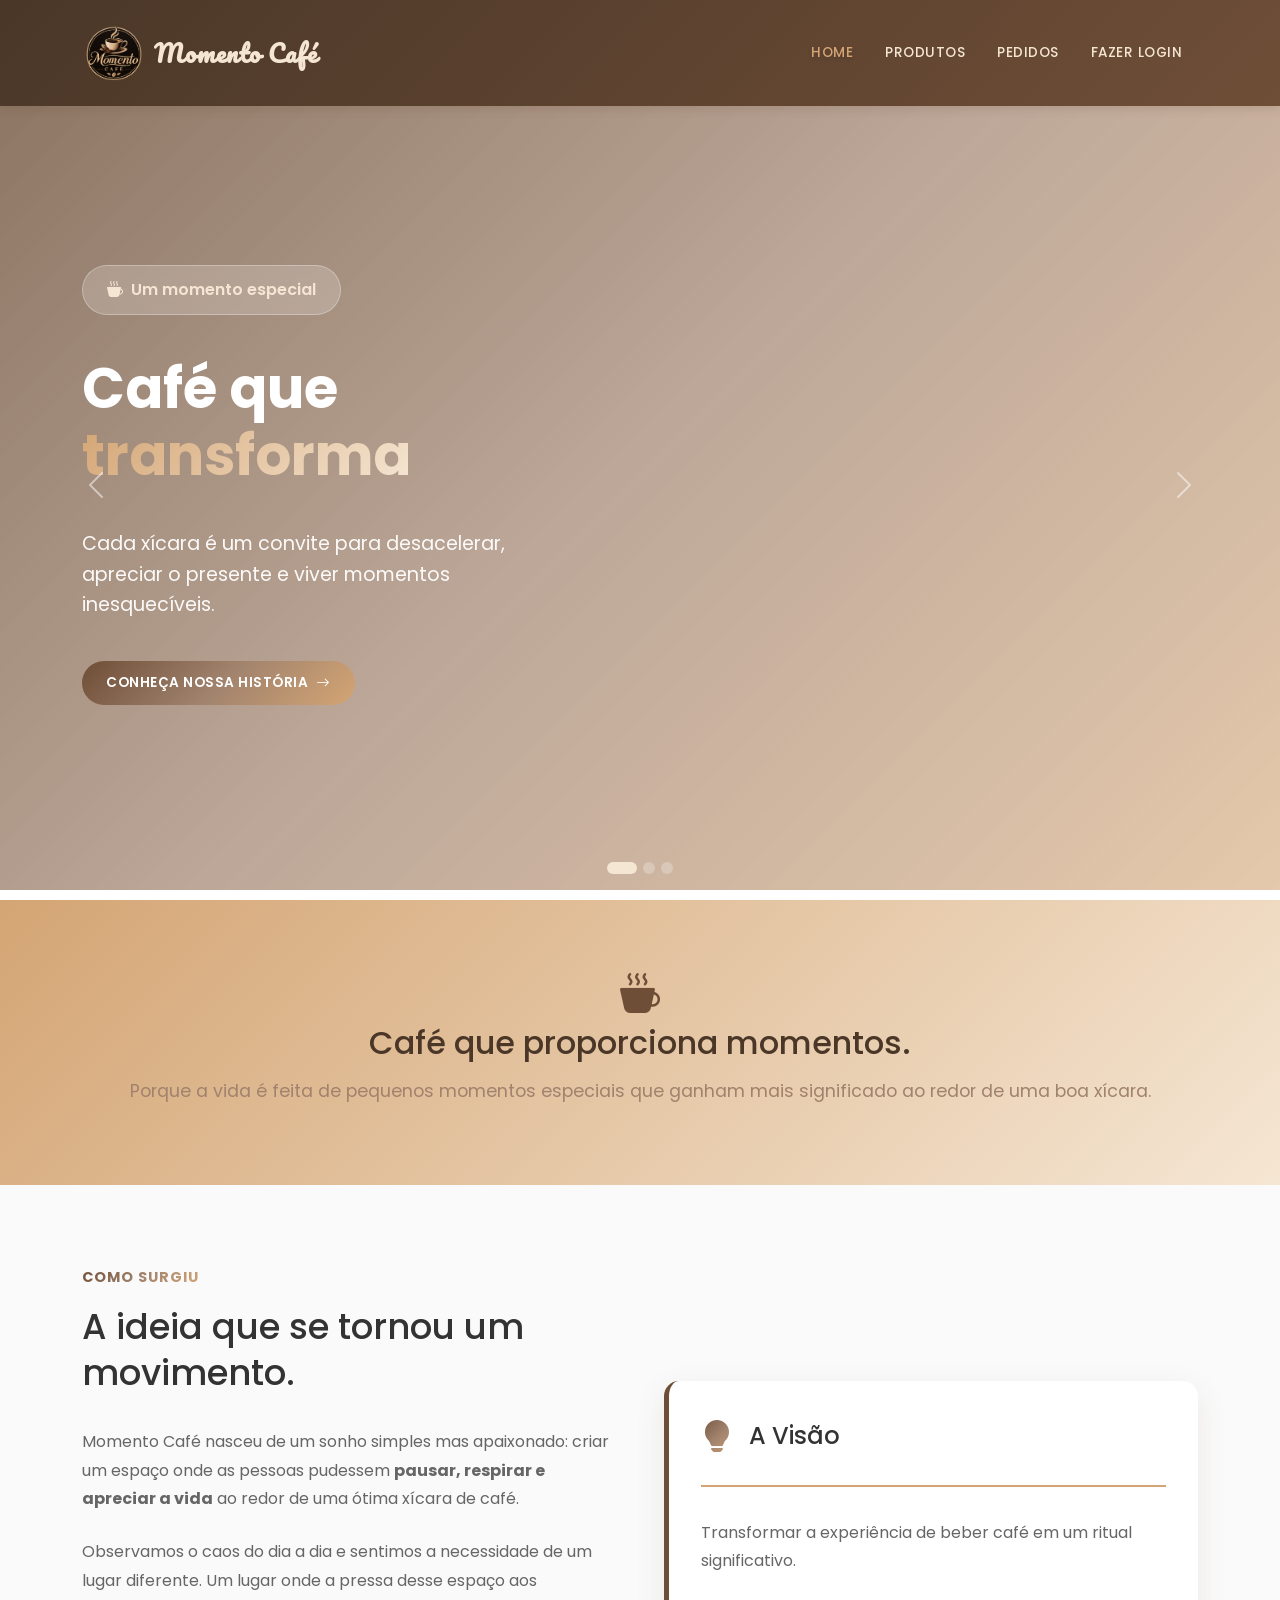
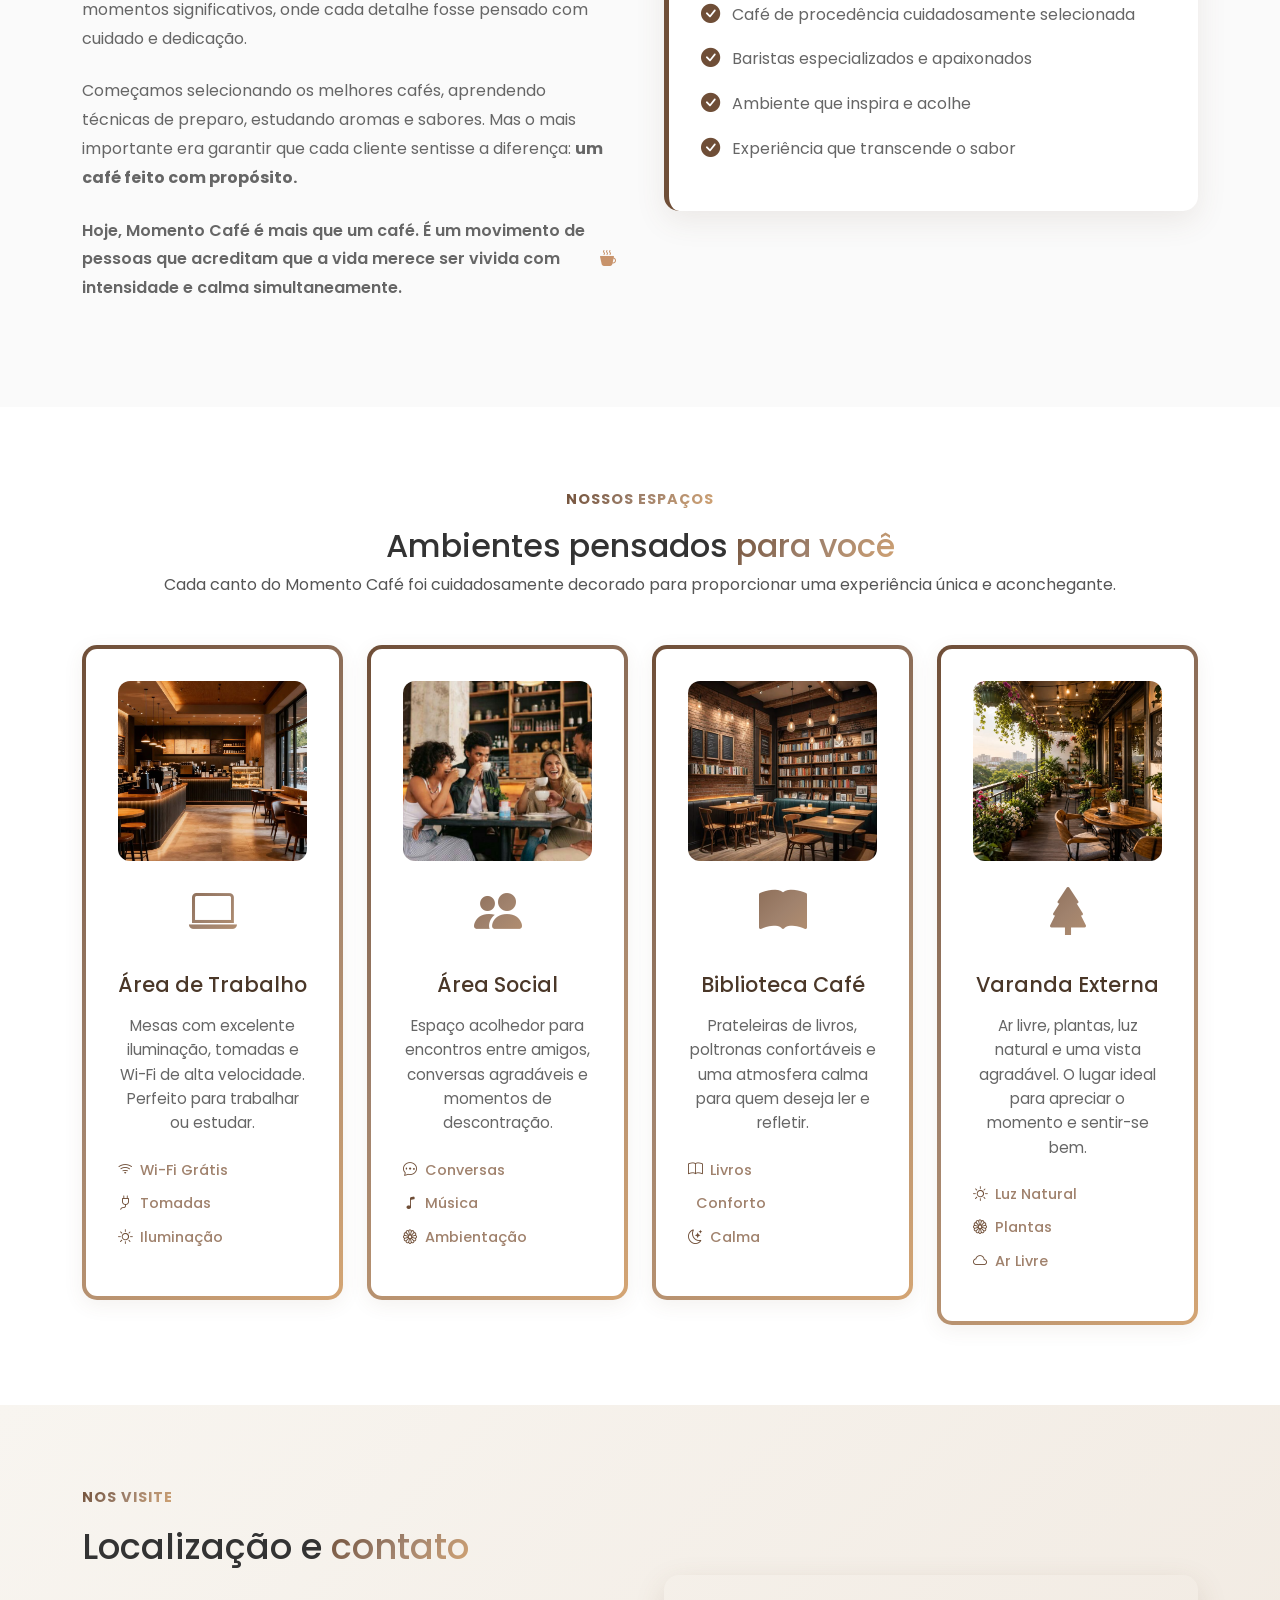
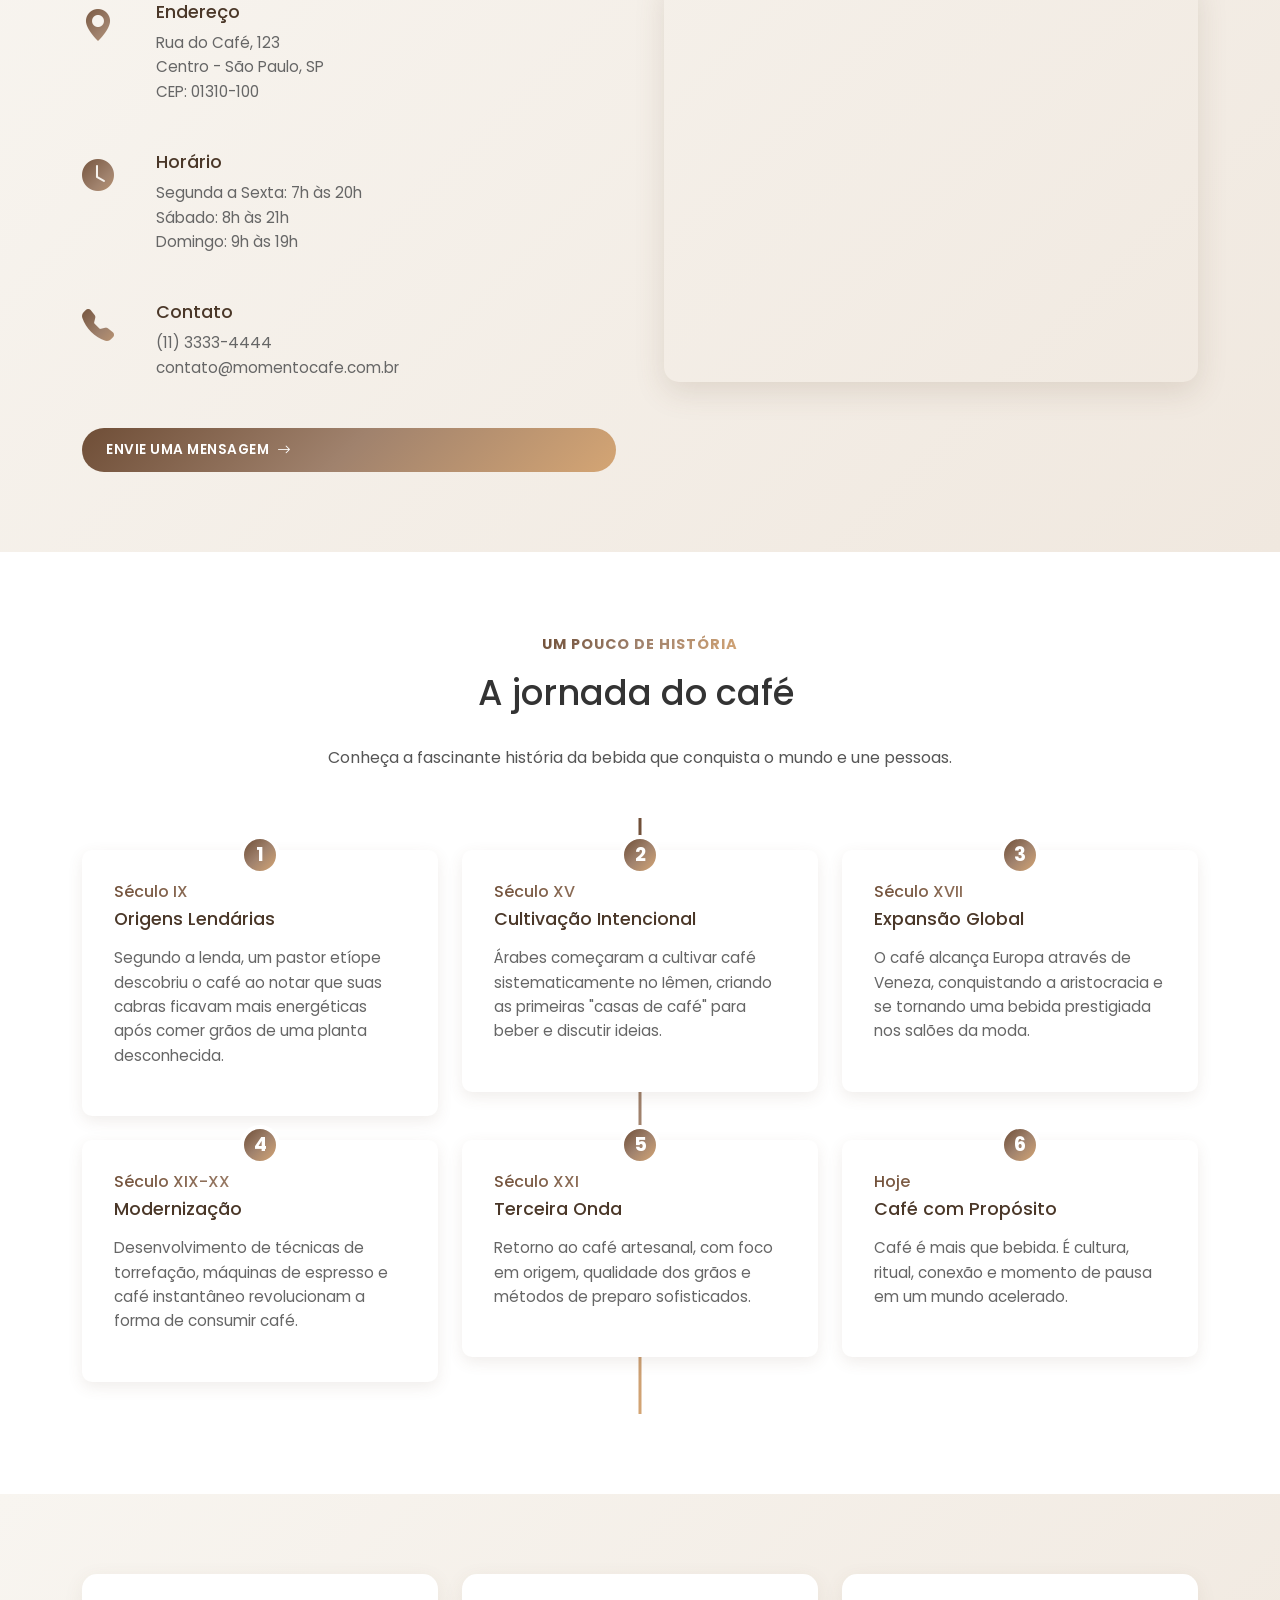
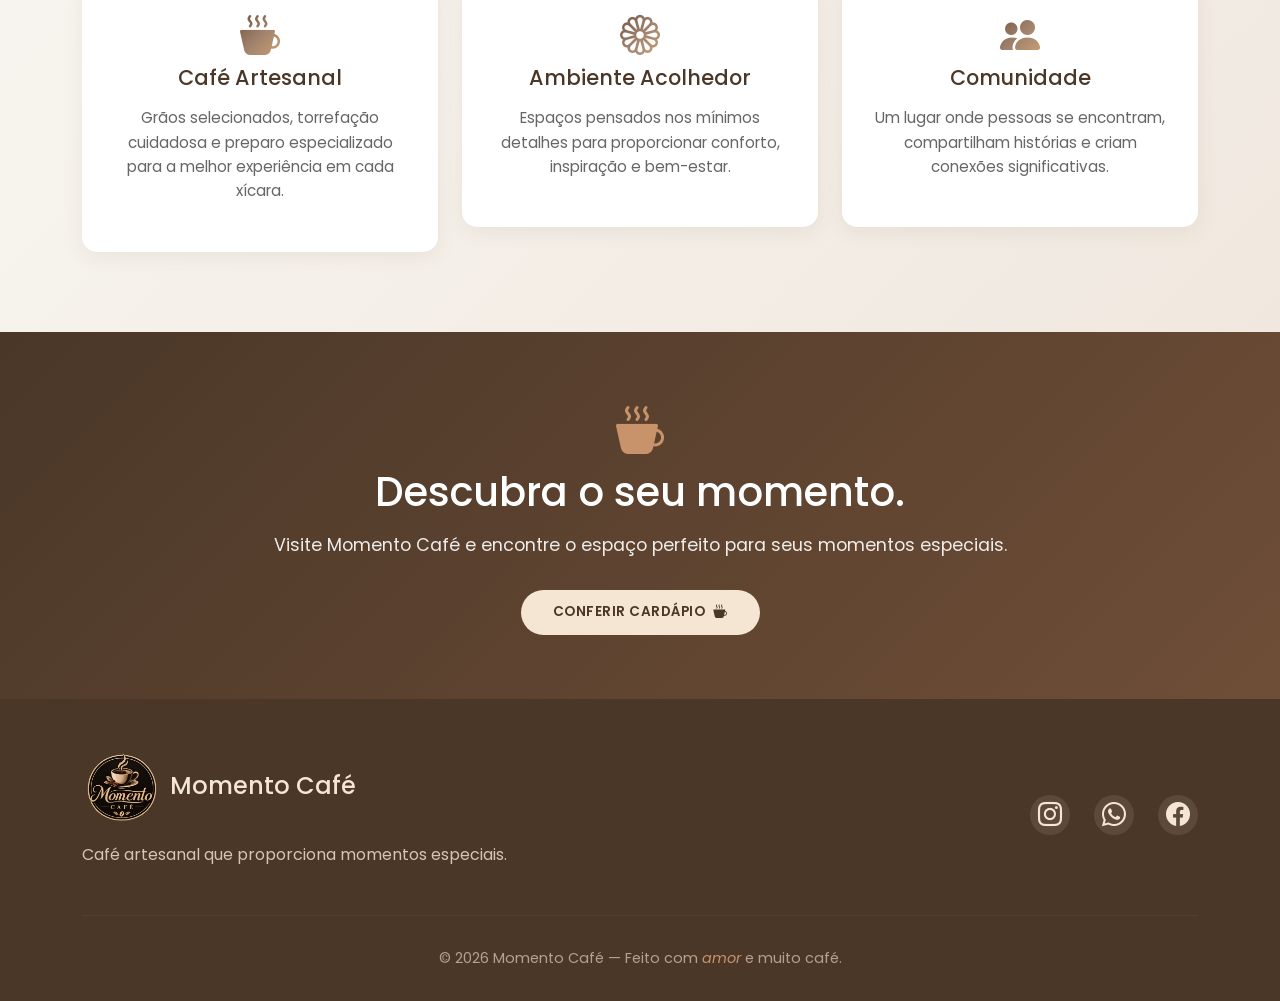
==== commit 58a1dd34: "Atualização Geral Info4" ====
--- a/src/main/resources/index.html
+++ b/src/main/resources/index.html
@@ -4,7 +4,7 @@
 <head>
   <meta charset="UTF-8">
   <meta name="viewport" content="width=device-width, initial-scale=1.0">
-  <link rel="icon" type="image/png" href="../resources/static/img/logo_transparente.png">
+  <link rel="icon" type="image/png" href="../resources/static/img/favicon.png">
   <title>Momento Café | Café Especial</title>
 
   <!-- Bootstrap -->
@@ -32,7 +32,7 @@
     <div class="container">
 
       <a class="navbar-brand d-flex align-items-center gap-2" href="../index.html">
-        <img src="../resources/static/img/logo_transparente.png" alt="Logo Momento Café" class="logo-marca">
+        <img src="../resources/static/img/logo.png" alt="Logo Momento Café" class="logo-marca">
         Momento Café
       </a>
 
@@ -48,7 +48,7 @@
 
           <li class="nav-item">
             <a class="nav-link active" href="#inicio">
-              Início
+              Home
             </a>
           </li>
 
@@ -395,7 +395,9 @@
 
           <div class="ambiente-card">
 
-            <img src="../resources/static/img/ambiente.jpg" alt="Área de trabalho do Momento Café com mesas, tomadas e boa iluminação" class="ambiente-img" loading="lazy" style="width:100%;height:180px;object-fit:cover;border-radius:12px;margin-bottom:1rem;">
+            <img src="../resources/static/img/ambiente.jpg"
+              alt="Área de trabalho do Momento Café com mesas, tomadas e boa iluminação" class="ambiente-img"
+              loading="lazy" style="width:100%;height:180px;object-fit:cover;border-radius:12px;margin-bottom:1rem;">
 
             <div class="ambiente-icon">
               <i class="bi bi-laptop"></i>
@@ -428,7 +430,9 @@
 
           <div class="ambiente-card">
 
-            <img src="../resources/static/img/social.jpg" alt="Área social do Momento Café com mesas para encontros entre amigos" class="ambiente-img" loading="lazy" style="width:100%;height:180px;object-fit:cover;border-radius:12px;margin-bottom:1rem;">
+            <img src="../resources/static/img/social.jpg"
+              alt="Área social do Momento Café com mesas para encontros entre amigos" class="ambiente-img"
+              loading="lazy" style="width:100%;height:180px;object-fit:cover;border-radius:12px;margin-bottom:1rem;">
 
             <div class="ambiente-icon">
               <i class="bi bi-people-fill"></i>
@@ -460,7 +464,9 @@
 
           <div class="ambiente-card">
 
-            <img src="../resources/static/img/biblioteca.jpg" alt="Biblioteca Café com prateleiras de livros e poltronas confortáveis" class="ambiente-img" loading="lazy" style="width:100%;height:180px;object-fit:cover;border-radius:12px;margin-bottom:1rem;">
+            <img src="../resources/static/img/biblioteca.jpg"
+              alt="Biblioteca Café com prateleiras de livros e poltronas confortáveis" class="ambiente-img"
+              loading="lazy" style="width:100%;height:180px;object-fit:cover;border-radius:12px;margin-bottom:1rem;">
 
             <div class="ambiente-icon">
               <i class="bi bi-book-fill"></i>
@@ -493,7 +499,9 @@
 
           <div class="ambiente-card">
 
-            <img src="../resources/static/img/varanda.jpg" alt="Varanda externa do Momento Café com plantas e luz natural" class="ambiente-img" loading="lazy" style="width:100%;height:180px;object-fit:cover;border-radius:12px;margin-bottom:1rem;">
+            <img src="../resources/static/img/varanda.jpg"
+              alt="Varanda externa do Momento Café com plantas e luz natural" class="ambiente-img" loading="lazy"
+              style="width:100%;height:180px;object-fit:cover;border-radius:12px;margin-bottom:1rem;">
 
             <div class="ambiente-icon">
               <i class="bi bi-tree-fill"></i>
@@ -506,7 +514,7 @@
             <p>
               Ar livre, plantas, luz natural e uma vista
               agradável. O lugar ideal para apreciar
-              o momento e sentir-se bem. 
+              o momento e sentir-se bem.
             </p>
 
             <ul class="ambiente-features">
@@ -945,8 +953,7 @@
         <div class="col-md-6">
 
           <h3 class="d-flex align-items-center gap-2">
-            <img src="../resources/static/img/logo_transparente.png" alt="Logo Momento Café"
-              class="logo-marca logo-rodape">
+            <img src="../resources/static/img/logo.png" alt="Logo Momento Café" class="logo-marca logo-rodape">
             Momento Café
           </h3>
 
@@ -991,12 +998,11 @@
   </footer>
 
 
-  <!-- Bootstrap JS -->
-
-  <script src="https://cdn.jsdelivr.net/npm/bootstrap@5.3.8/dist/js/bootstrap.bundle.min.js">
-  </script>
-
   <!-- Script -->
+  <script src="https://cdn.jsdelivr.net/npm/bootstrap@5.3.8/dist/js/bootstrap.bundle.min.js"></script>
+
+  <!-- JS -->
+  <script src="../static/js/script.js"></script>
   <script src="../resources/static/js/index.js"></script>
 
 </body>
